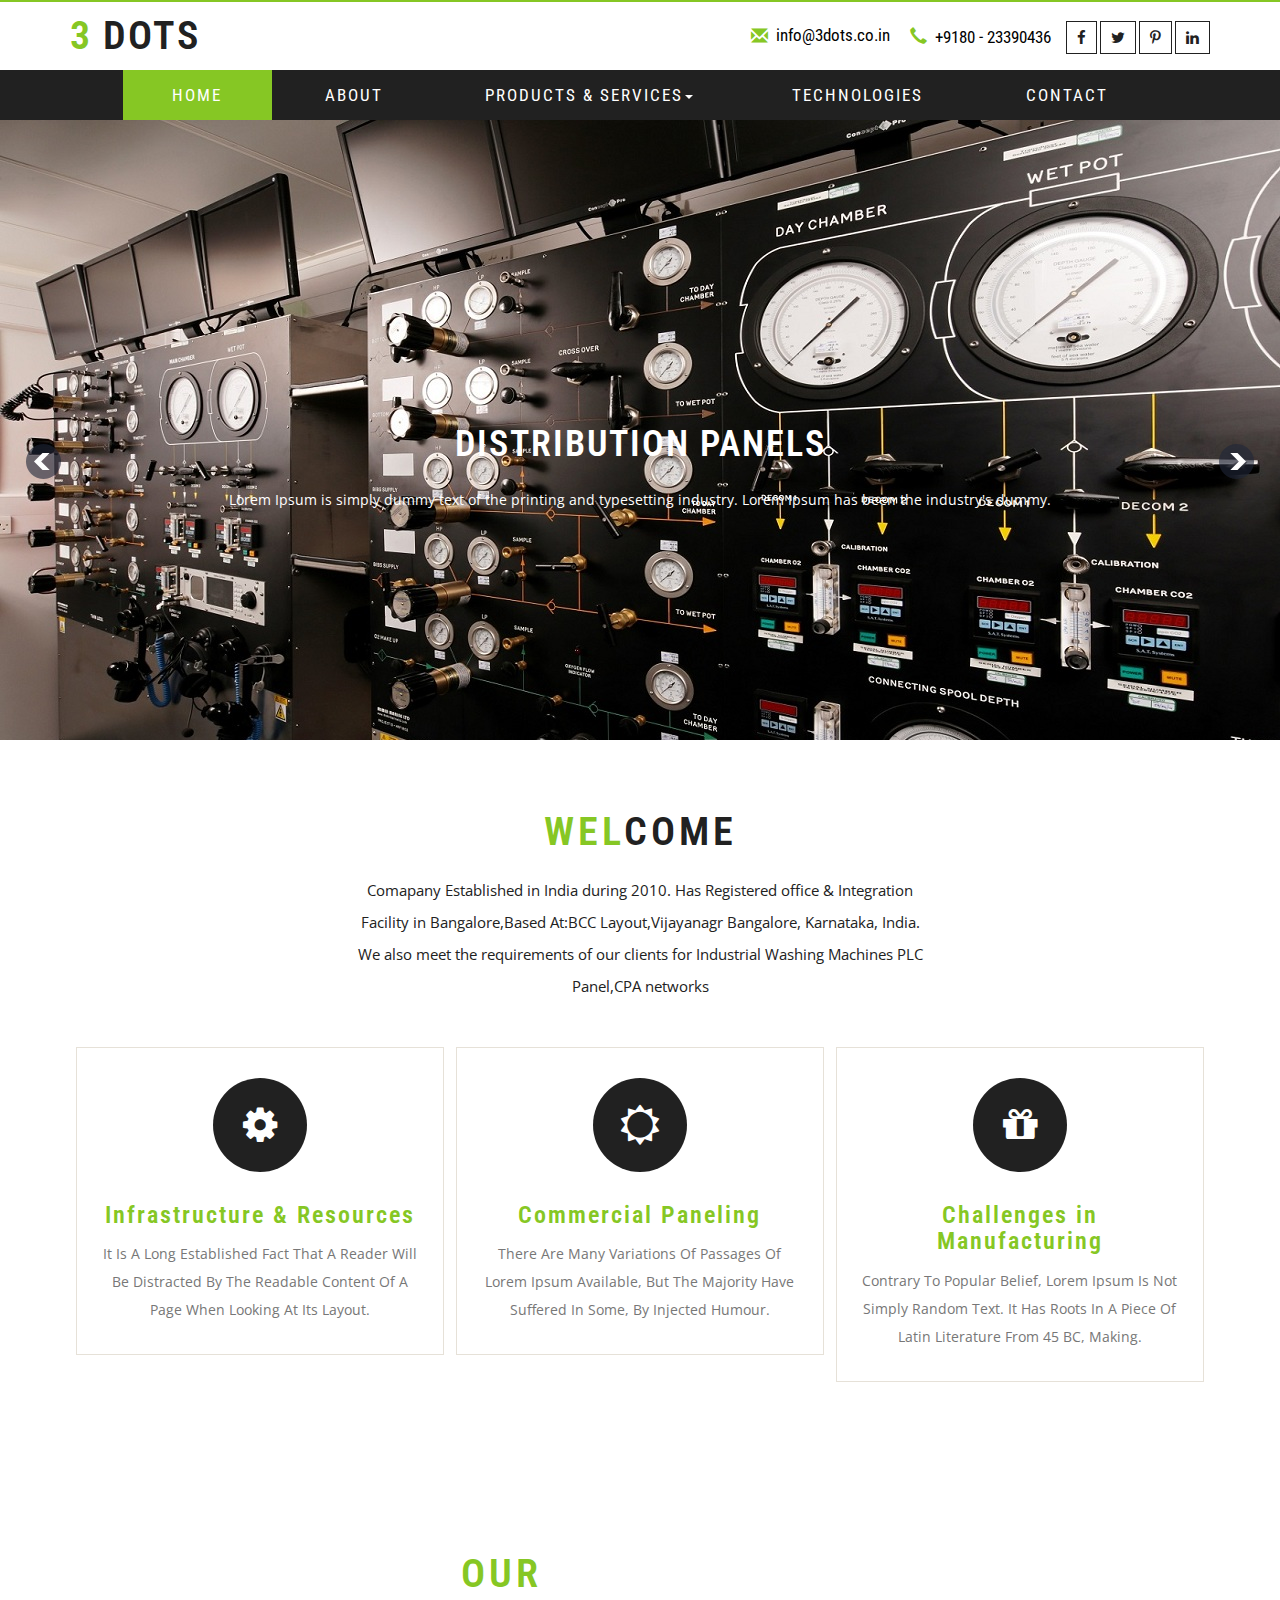
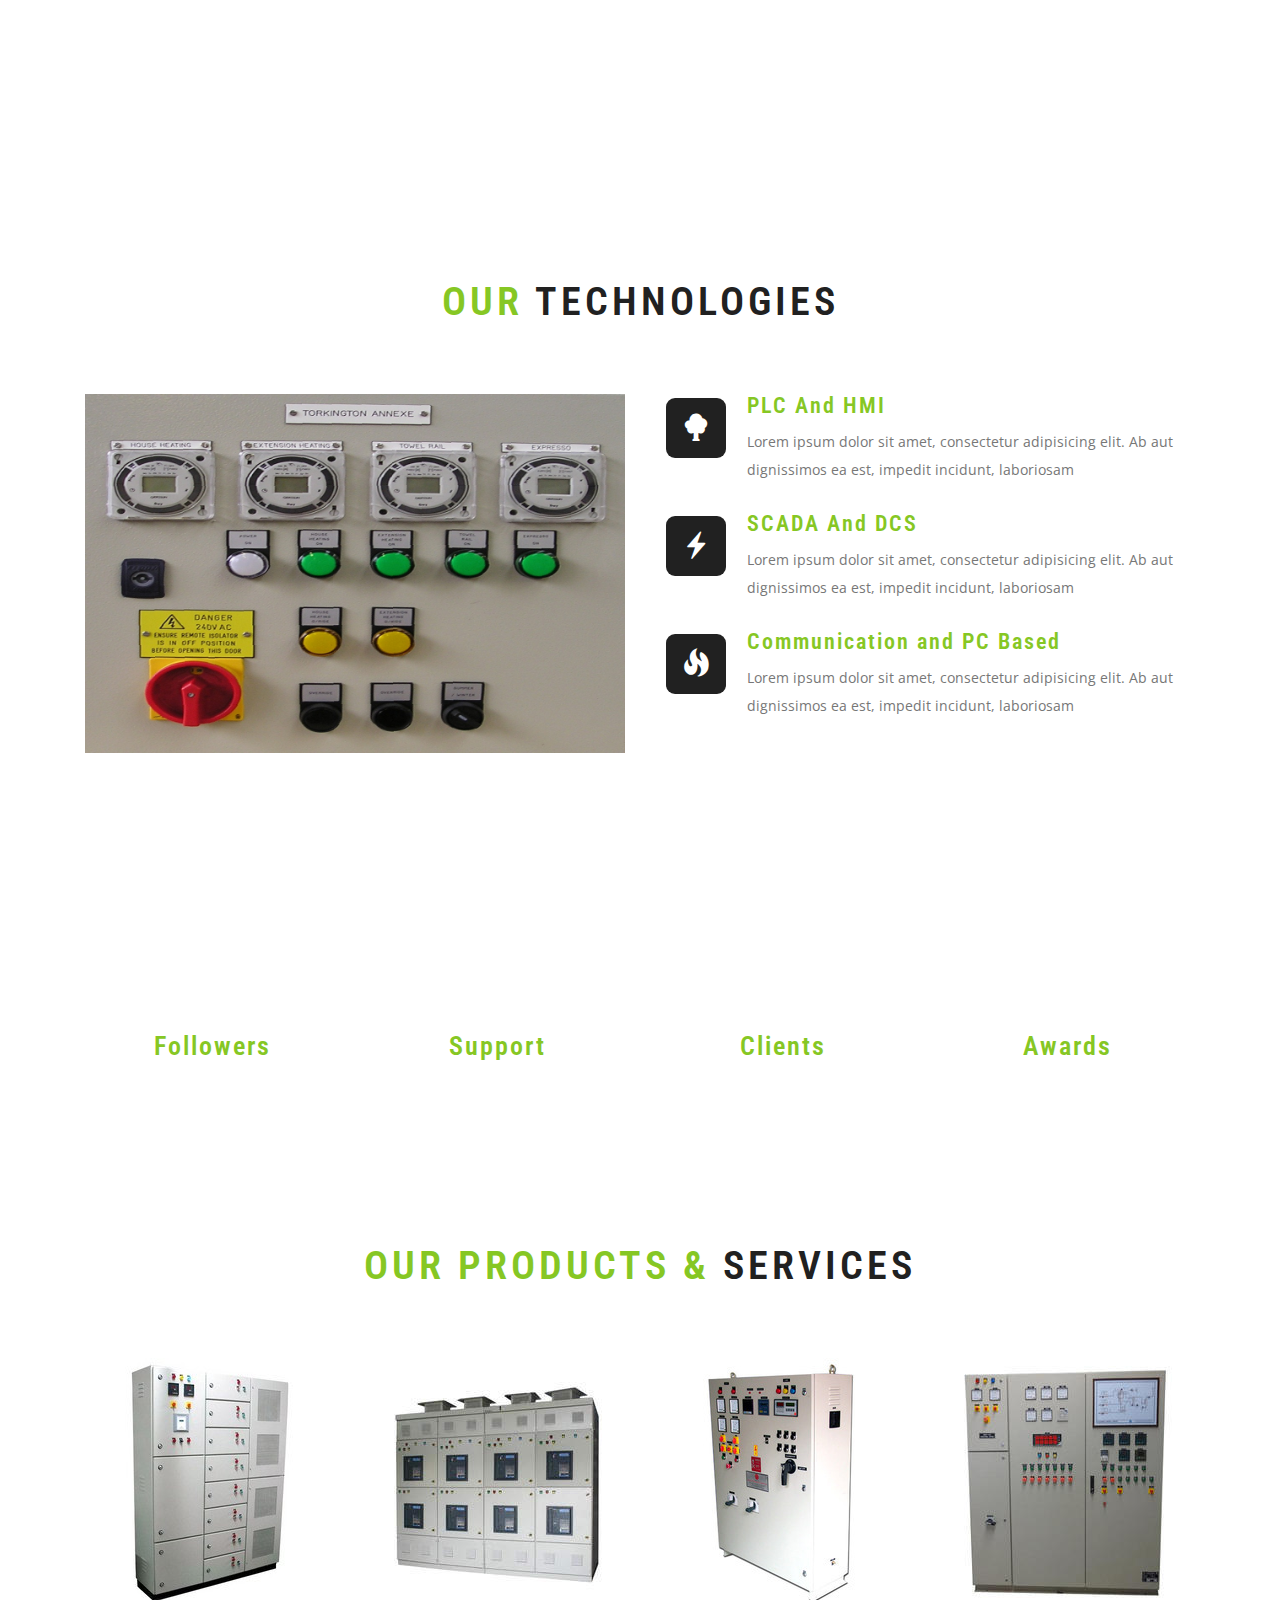
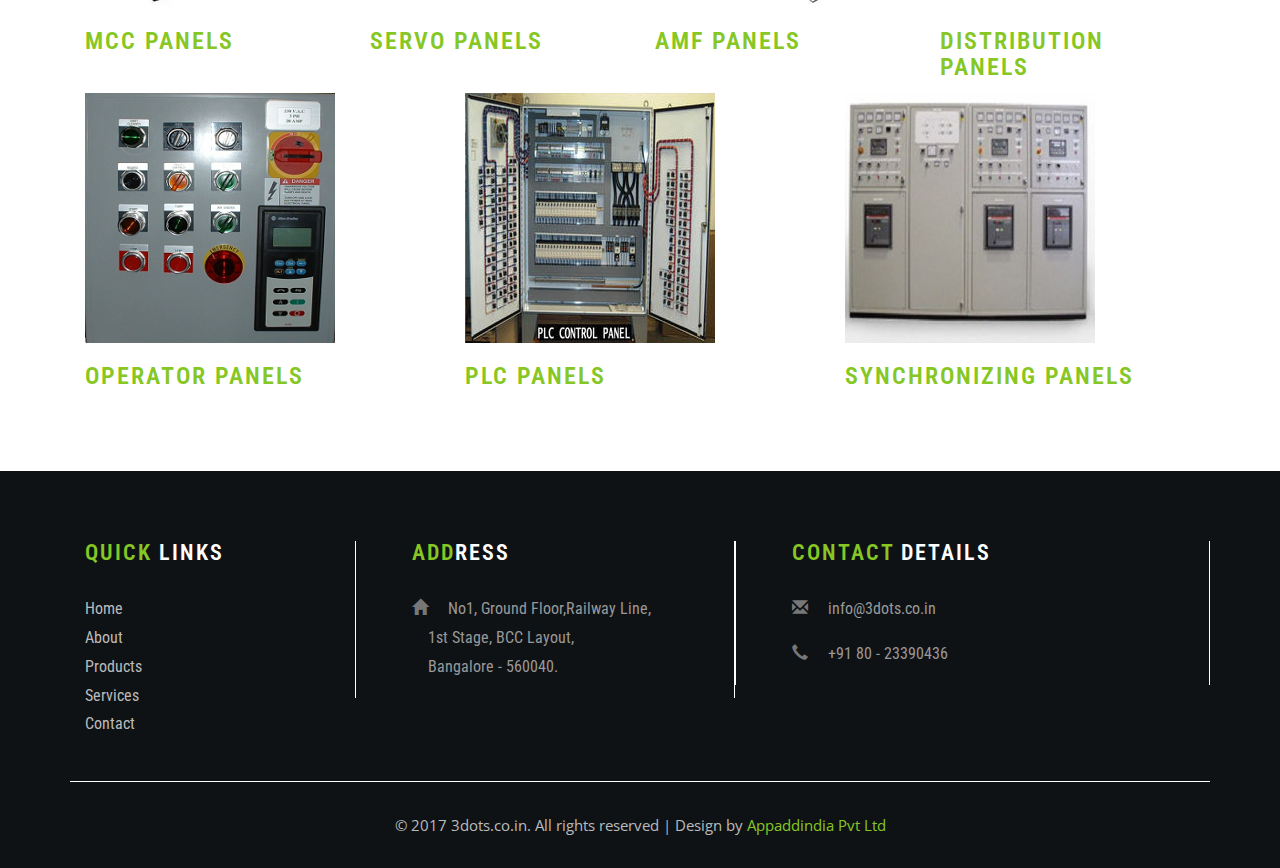
==== index.html @ 123247d4 "initial commit" ====
<!DOCTYPE html>
<html lang="en">
<head>
<title>3 dots</title>    
<link href="css/font-awesome.min.css" rel="stylesheet" type="text/css" media="all" /><!-- fontawesome -->     
<link href="css/bootstrap.min.css" rel="stylesheet" type="text/css" media="all" /><!-- Bootstrap stylesheet -->
<link href="css/style.css" rel="stylesheet" type="text/css" media="all" /><!-- stylesheet -->
<!-- meta tags -->
<meta name="viewport" content="width=device-width, initial-scale=1">
<meta http-equiv="Content-Type" content="text/html; charset=utf-8" />
<meta name="keywords" content="Solar Panel Responsive web template, Bootstrap Web Templates, Flat Web Templates, Android Compatible web template, 
Smartphone Compatible web template, free webdesigns for Nokia, Samsung, LG, Sony Ericsson, Motorola web design" />
<script type="application/x-javascript"> addEventListener("load", function() { setTimeout(hideURLbar, 0); }, false); function hideURLbar(){ window.scrollTo(0,1); } </script>
<!-- //meta tags -->
<!--fonts-->
<link href="//fonts.googleapis.com/css?family=Roboto+Condensed:300,300i,400,400i,700,700i&subset=cyrillic,cyrillic-ext,greek,greek-ext,latin-ext,vietnamese" rel="stylesheet">
<link href="//fonts.googleapis.com/css?family=Open+Sans" rel="stylesheet">
<!--//fonts-->
<script type="text/javascript" src="js/jquery-2.1.4.min.js"></script>
<!-- Required-js -->

<!-- main slider-banner -->
<script src="js/skdslider.min.js"></script>
<link href="css/skdslider.css" rel="stylesheet">
<script type="text/javascript">
		jQuery(document).ready(function(){
			jQuery('#demo1').skdslider({'delay':5000, 'animationSpeed': 2000,'showNextPrev':true,'showPlayButton':true,'autoSlide':true,'animationType':'fading'});
						
			jQuery('#responsive').change(function(){
			  $('#responsive_wrapper').width(jQuery(this).val());
			});
			
		});
</script>	
<!-- //main slider-banner --> 

<!-- scriptfor smooth drop down-nav -->
<script>
$(document).ready(function(){
    $(".dropdown").hover(            
        function() {
            $('.dropdown-menu', this).stop( true, true ).slideDown("fast");
            $(this).toggleClass('open');        
        },
        function() {
            $('.dropdown-menu', this).stop( true, true ).slideUp("fast");
            $(this).toggleClass('open');       
        }
    );
});
</script>
<!-- //script for smooth drop down-nav -->
</head>
<body>
<!-- header -->
	<header>
		<div class="w3layouts-top-strip">
			<div class="container">
				<div class="logo">
					<h1><a href="index.html"><span>3 </span>Dots</a></h1>
				</div>
				<div class="w3ls-social-icons">
					<a class="facebook" href="#"><i class="fa fa-facebook"></i></a>
					<a class="twitter" href="#"><i class="fa fa-twitter"></i></a>
					<a class="pinterest" href="#"><i class="fa fa-pinterest-p"></i></a>
					<a class="linkedin" href="#"><i class="fa fa-linkedin"></i></a>
				</div>
				<div class="agileits-contact-info text-right">
					<ul>
						<li><span class="glyphicon glyphicon-envelope" aria-hidden="true"></span><a href="mailto:info@example.com">info@3dots.co.in</a></li>
						<li><span class="glyphicon glyphicon-earphone" aria-hidden="true"></span>+9180 - 23390436</li>
					</ul>
				</div>
				
				<div class="clearfix"></div>
			</div>
		</div>
		<!-- navigation -->
			<nav class="navbar navbar-default">
			  <div class="container">
				<!-- Brand and toggle get grouped for better mobile display -->
				<div class="navbar-header">
				  <button type="button" class="navbar-toggle collapsed" data-toggle="collapse" data-target="#bs-example-navbar-collapse-1" aria-expanded="false">
					<span class="sr-only">Toggle navigation</span>
					<span class="icon-bar"></span>
					<span class="icon-bar"></span>
					<span class="icon-bar"></span>
				  </button>
				</div>

				<!-- Collect the nav links, forms, and other content for toggling -->
				<div class="collapse navbar-collapse" id="bs-example-navbar-collapse-1">
				  <ul class="nav navbar-nav">
					<li><a class="active" href="index.html">Home</a></li>
					<li><a href="#">About</a></li>
					<li class="dropdown">
					  <a href="#" class="dropdown-toggle" data-toggle="dropdown" role="button" aria-haspopup="true" aria-expanded="false">Products & Services<span class="caret"></span></a>
					  <ul class="dropdown-menu">
					  <li><a href="#">Mcc Panels</a></li>
						<li><a href="#">Servo Panels</a></li>
						<li><a href="#">AMF Panels</a></li>
						<li><a href="#">Distribution Panels</a></li>
						<li><a href="#">Operator Panels</a></li>
						<li><a href="#">PLC Panels</a></li>
						<li><a href="#">Syncronizing Panels</a></li>
					  </ul>
					  <li><a href="#">Technologies</a></li>
					</li>
					<li><a href="#">Contact</a></li>
				  </ul>
				</div><!-- /.navbar-collapse -->
			  </div><!-- /.container-fluid -->
			</nav>
		<!-- //navigation -->
	</header>
	<!-- //header -->
	<!-- top-header and slider -->
	<div class="w3-slider">	
	<!-- main-slider -->
		<ul id="demo1">
			<li>
				<img src="images/banner4.jpg" alt="" />
				<!--Slider Description example-->
				<div class="slide-desc">
					<h3>Distribution Panels</h3>
					<p>Lorem Ipsum is simply dummy text of the printing and typesetting industry. Lorem Ipsum has been the industry's dummy. </p>
				</div>
			</li>
			<li>
				<img src="images/banner3.jpg" alt="" />
				  <div class="slide-desc">
					<h3>AMF Panels</h3>
					<p>It is a long established fact that a reader will be distracted by the readable content of a page when looking at its layout. </p>
				</div>
			</li>
			<li>
				<img src="images/banner2.png" alt="" />
				<div class="slide-desc">
					<h3>PLC &amp; HMI</h3>
					<p>Contrary to popular belief, Lorem Ipsum is not simply random text. It has roots in a piece of classical Latin literature. </p>
				</div>
			</li>
			<li>
				<img src="images/banner1.jpg" alt="" />
				<div class="slide-desc">
					<h3>MCC PANELS </h3>
					<p>It is a long established fact that a reader will be distracted by the readable content of a page when looking at its layout. </p>
				</div>
			</li>
		</ul>
	</div>
	<!-- //main-slider -->
	<!-- //top-header and slider -->
	<!-- Specialize-section -->
			<section class="w3-about text-center">
				<div class="container">
					<h2 class="w3ls_head">Wel<span>come</span></h2>
					<p class="para"> <span>Comapany Established in India during 2010. Has Registered office &amp; Integration Facility in Bangalore,Based At:BCC Layout,Vijayanagr Bangalore, Karnataka, India.	We also meet the requirements of our clients for Industrial Washing Machines PLC Panel,CPA networks</span></p>
					<div class="col-md-4 w3l-abt-grid">
						<div class="hi-icon-wrap hi-icon-effect-7 hi-icon-effect-7b">
							<a href="#" class="hi-icon icon1"><i class="fa fa-cog" aria-hidden="true"></i></a>
						</div>
						<h4>Infrastructure &amp; Resources</h4>
						<p>It is a long established fact that a reader will be distracted by the readable content of a page when looking at its layout.</p>
					</div>
					<div class="col-md-4 w3l-abt-grid">
						<div class="hi-icon-wrap hi-icon-effect-7 hi-icon-effect-7b">
							<a href="#" class="hi-icon icon2"><i class="fa fa-sun-o" aria-hidden="true"></i></a>
						</div>
						<h4>Commercial Paneling</h4>
						<p>There are many variations of passages of Lorem Ipsum available, but the majority have suffered in some, by injected humour.</p>
					</div>
					<div class="col-md-4 w3l-abt-grid">
						<div class="hi-icon-wrap hi-icon-effect-7 hi-icon-effect-7b">
							<a href="#" class="hi-icon icon3"><i class="fa fa-gift" aria-hidden="true"></i></i></a>
						</div>
						<h4>Challenges in Manufacturing</h4>
						<p>Contrary to popular belief, Lorem Ipsum is not simply random text. It has roots in a piece of Latin literature from 45 BC, making.</p>
					</div>
					<div class="clearfix"></div>
				</div>
			</section>
	<!-- //Specialize-section -->
	<!--clients-->
			<div class="w3layouts-clients">
				<div class="container">
					<h3>Our <span>Technology</span></h3>
					<p>There Are Many Variations Of Passages Of Lorem Ipsum Available, But The Majority Have Suffered In Some, By Injected Humour.Contrary To Popular Belief, Lorem Ipsum Is Not Simply Random Text. It Has Roots In A Piece Of Latin Literature From 45 BC, Making.</p>
				</div>
			</div>
	<!--//clients-->
		<!--advantage-->
				<div class="what-w3ls">
					<div class="container">
						<h3 class="w3ls_head">Our <span>Technologies</span></h3>
						<div class="what-grids">
							<div class="col-md-6 what-grid">
							<div class="list-img">
								<img src="images/5a.jpg" class="img-responsive" alt=""/>
								<div class="textbox"></div>
								</div>
							</div>
							<div class="col-md-6 what-grid1">
								<div class="what-top">
									<div class="what-left">
										<i class="glyphicon glyphicon-tree-deciduous" aria-hidden="true"></i>
									</div>
									<div class="what-right">
										<h4>PLC And HMI</h4>
										<p>Lorem ipsum dolor sit amet, consectetur adipisicing elit. Ab aut dignissimos ea est, impedit incidunt, laboriosam </p>
									</div>
									<div class="clearfix"></div>
								</div>
								<div class="what-top1">
									<div class="what-left">
										<i class="glyphicon glyphicon-flash" aria-hidden="true"></i>
									</div>
									<div class="what-right">
										<h4>SCADA And DCS</h4>
										<p>Lorem ipsum dolor sit amet, consectetur adipisicing elit. Ab aut dignissimos ea est, impedit incidunt, laboriosam </p>
									</div>
									<div class="clearfix"></div>
								</div>
								<div class="what-top1">
									<div class="what-left">
										<i class="glyphicon glyphicon-fire" aria-hidden="true"></i>
									</div>
									<div class="what-right">
										<h4>Communication and PC Based</h4>
										<p>Lorem ipsum dolor sit amet, consectetur adipisicing elit. Ab aut dignissimos ea est, impedit incidunt, laboriosam </p>
									</div>
									<div class="clearfix"></div>
								</div>
							</div>
							<div class="clearfix"></div>
						</div>

					</div>
				</div>
			<!--advantage-->
	<!--stats-->
		<div class="stats" id="stats">
			<div class="container">
				<div class="stats-info">
					<div class="col-md-3 col-sm-3 stats-grid slideanim">
						<div class='numscroller numscroller-big-bottom' data-slno='1' data-min='0' data-max='1200' data-delay='.5' data-increment="1">1200</div>
						<h4 class="stats-info">Followers</h4>
					</div>
					<div class="col-md-3 col-sm-3 stats-grid slideanim">
						<div class='numscroller numscroller-big-bottom' data-slno='1' data-min='0' data-max='3000' data-delay='.5' data-increment="1">3000</div>
						<h4 class="stats-info">Support</h4>
					</div>
					<div class="col-md-3 col-sm-3 stats-grid slideanim">
						<div class='numscroller numscroller-big-bottom' data-slno='1' data-min='0' data-max='9000' data-delay='.5' data-increment="5">9000</div>
						<h4 class="stats-info">Clients</h4>
					</div>
					<div class="col-md-3 col-sm-3 stats-grid slideanim">
						<div class='numscroller numscroller-big-bottom' data-slno='1' data-min='0' data-max='169' data-delay='.5' data-increment="1">169</div>
						<h4 class="stats-info">Awards</h4>
					</div>
					<div class="clearfix"></div>
				</div>
			</div>
		</div>
	<!--//stats-->
	<div class="agileinfo-work-top">
		<div class="container">
			<div class="w3-agileits-rides-heading">
				<h3 class="w3ls_head">Our Products &amp;<span> Services</span></h3>
			</div>
			
			<div class="agileits-w3layouts-rides-grids">
				<div class="col-sm-3 rides-grid">
					<div class="agileinfo-work">
					<div class="list-img">
						<img src="images/p1.jpeg" class="img-responsive" alt="">
						<div class="textbox"></div>
						</div>
						<h4>MCC PANELS</h4>
						
					</div>
				</div>
				<div class="col-sm-3 rides-grid">
					<div class="agileinfo-work">
					<div class="list-img">
						<img src="images/p2.jpg" class="img-responsive" alt="">
						<div class="textbox"></div>
						</div>
						<h4>SERVO PANELS </h4>
						
					</div>
				</div>
				<div class="col-sm-3 rides-grid">
					<div class="agileinfo-work">
					<div class="list-img">
						<img src="images/p3.jpg" class="img-responsive" alt="">
						<div class="textbox"></div>
					</div>
						<h4>AMF PANELS </h4>
						
					</div>
				</div>
				<div class="col-sm-3 rides-grid">
					<div class="agileinfo-work">
					<div class="list-img">
						<img src="images/p4.jpg" class="img-responsive" alt="">
						<div class="textbox"></div>
					</div>
						<h4>DISTRIBUTION PANELS</h4>
						
					</div>
				</div>
				<div class="clearfix"> </div>



				<div class="col-sm-4 rides-grid">
					<div class="agileinfo-work">
					<div class="list-img">
						<img src="images/p5.png" class="img-responsive" alt="">
						<div class="textbox"></div>
						</div>
						<h4>OPERATOR PANELS</h4>
						
					</div>
				</div>
				<div class="col-sm-4 rides-grid">
					<div class="agileinfo-work">
					<div class="list-img">
						<img src="images/p6.jpg" class="img-responsive" alt="">
						<div class="textbox"></div>
						</div>
						<h4>PLC PANELS </h4>
						
					</div>
				</div>
				<div class="col-sm-4 rides-grid">
					<div class="agileinfo-work">
					<div class="list-img">
						<img src="images/p7.jpg" class="img-responsive" alt="">
						<div class="textbox"></div>
					</div>
						<h4>SYNCHRONIZING PANELS </h4>
						
					</div>
				</div>
				
			</div>
		</div>
	</div>
<!-- footer -->
	<div class="footer-top">
		<div class="container">
			<div class="col-md-3 w3ls-footer-top">
				<h3>QUICK <span>LINKS</span></h3>
					<ul>
							<li><a href="index.html">Home</a></li>
							<li><a href="#">About</a></li>
							<li><a href="#">Products</a></li>
							<li><a href="#">Services</a></li>
							<li><a href="#">Contact</a></li>
						</ul>
			</div>
			<div class="col-md-4 wthree-footer-top">
				<h3>ADD<span>RESS</span></h3>
					<ul>
					<li><span class="glyphicon glyphicon-home" aria-hidden="true"></span> 	No1, Ground Floor,Railway Line,<br>1st Stage, BCC Layout,<br> Bangalore - 560040.</li>
				
				</ul>
			</div>
			
			<div class="col-md-5 wthree-footer-top">
				<h3>CONTACT <span>DETAILS</span></h3>
				<ul>
					<li><span class="glyphicon glyphicon-envelope" aria-hidden="true"></span><a href="mailto:info@example.com">	info@3dots.co.in</a></li>
					<li><span class="glyphicon glyphicon-earphone" aria-hidden="true"></span> +91 80 - 23390436</li>
				</ul>	
			</div>
				<div class="clearfix"></div>
			<div class="footer-w3layouts">
				<div class="agile-copy">
					<p>© 2017 3dots.co.in. All rights reserved | Design by <a href="http://appaddindia.com/">Appaddindia Pvt Ltd</a></p>
				</div>
			</div>
		</div>
	</div>

<!-- //footer -->
<!-- jQuery (necessary for Bootstrap's JavaScript plugins) -->
<script src="js/bootstrap.js"></script>
<script type="text/javascript" src="js/numscroller-1.0.js"></script>
</body>
</html>
---- css/style.css ----
/*--
Author: W3layouts
Author URL: http://w3layouts.com
License: Creative Commons Attribution 3.0 Unported
License URL: http://creativecommons.org/licenses/by/3.0/
--*/
body{
	padding:0;
	margin:0;
	background:#fff;
	font-family: 'Roboto Condensed', sans-serif;
}
body a{
    transition:0.5s all;
	-webkit-transition:0.5s all;
	-moz-transition:0.5s all;
	-o-transition:0.5s all;
	-ms-transition:0.5s all;
	font-weight:400;
}
input[type="button"],input[type="submit"]{
	transition:0.5s all;
	-webkit-transition:0.5s all;
	-moz-transition:0.5s all;
	-o-transition:0.5s all;
	-ms-transition:0.5s all;
}
h1,h2,h3,h4,h5,h6{
	margin:0;		
	font-weight:400;
    transition:0.5s all;
	-webkit-transition:0.5s all;
	-moz-transition:0.5s all;
	-o-transition:0.5s all;
	-ms-transition:0.5s all;
}	
p{
	margin:0;
	font-family: 'Open Sans', sans-serif;
}
ul{
	margin:0;
	padding:0;
}
label{
	margin:0;
}

/*-- header --*/
.w3-slider {
    position: relative;
}
header {
    padding: 0;
    background: #fff;
}
.w3layouts-top-strip {
    padding: 12px 0;
    border-top: 2px solid #86c724;
}
.logo span {
    color: #86c724;
}
.logo a {
    font-size: 40px;
    text-decoration: none;
    color: #212121;
    font-weight: 600;
    letter-spacing: 2px;
    text-transform: uppercase;
}
.w3ls-social-icons{
	margin-top:7px;
	float:right;
}
.w3ls-social-icons i,.w3ls-social i {
	font-size: 15px;
	border:1px solid #212121;
    padding: 8px 10px;
    color: #212121;
	transition:0.5s all;
	-webkit-transition:0.5s all;
	-o-transition:0.5s all;
	-ms-transition:0.5s all;
	-moz-transition:0.5s all;
}
.w3ls-social-icons i:hover,.w3ls-social i:hover {
	background: transparent;
	background:#86c724;
	border:1px solid #86c724;
	color:#fff;
    transition: 0.5s all;
    -webkit-transition: 0.5s all;
    -o-transition: 0.5s all;
    -ms-transition: 0.5s all;
    -moz-transition: 0.5s all;
}
.logo{
	float:left;
}
.agileits-contact-info {
    margin-top: 9px;
    float: right;
    margin-right: 15px;
}
.agileits-contact-info ul li {
    display: inline-block;
    font-size: 17px;
	color:#000;
}
.agileits-contact-info ul li span {
    left: -.5em;
    color: #86c724;
}
.agileits-contact-info ul li:nth-child(2) {
    margin-left: 25px;
}
.agileits-contact-info ul li a {
    color: #000;
    vertical-align: text-bottom;
}
.agileits-contact-info ul li a:hover {
    color: #86c724;
}
/*-- //header --*/
.agileinfo-dot {
    background: url(../images/dott.png)repeat 0px 0px;
    background-size: 2px;
    -webkit-background-size: 2px;
    -moz-background-size: 2px;
    -o-background-size: 2px;
    -ms-background-size: 2px;
    padding: 1em 0;
}
/*-- slider-starts --*/

.cb-slideshow,
.cb-slideshow:after {
    width: 100%;
    height: 100%;
    top: 0px;
    left: 0px;
    z-index: 0;
	overflow: visible;
}
.cb-slideshow:after {
    content: '';
    background: transparent url(../images/pattern.png) repeat top left;
}
.cb-slideshow li span {
    width: 100%;
    height: 100%;
    position: absolute;
    top: 0px;
    left: 0px;
    color: transparent;
    background-size: cover;
	-webkit-background-size: cover;
	-moz-background-size: cover;
	-o-background-size: cover;
	-ms-background-size: cover;
    background-position: 50% 50%;
    opacity: 0;
    z-index: 0;
	-webkit-backface-visibility: hidden;
    -webkit-animation: imageAnimation 36s linear infinite 0s;
    -moz-animation: imageAnimation 36s linear infinite 0s;
    -o-animation: imageAnimation 36s linear infinite 0s;
    -ms-animation: imageAnimation 36s linear infinite 0s;
    animation: imageAnimation 36s linear infinite 0s;
}
.cb-slideshow li div {
    z-index: 1000;
    position: absolute;
    bottom: 30px;
    left: 0px;
    width: 100%;
    text-align: center;
    opacity: 0;
    -webkit-animation: titleAnimation 36s linear infinite 0s;
    -moz-animation: titleAnimation 36s linear infinite 0s;
    -o-animation: titleAnimation 36s linear infinite 0s;
    -ms-animation: titleAnimation 36s linear infinite 0s;
    animation: titleAnimation 36s linear infinite 0s;
}
.cb-slideshow li div h3 {
    font-size: 200px;
    padding: 0;
	color: rgb(255, 255, 255);
}
.cb-slideshow li:nth-child(1) span { background-image: url(../images/1.jpg) }
.cb-slideshow li:nth-child(2) span {
    background-image: url(../images/2.jpg);
    -webkit-animation-delay: 6s;
    -moz-animation-delay: 6s;
    -o-animation-delay: 6s;
    -ms-animation-delay: 6s;
    animation-delay: 6s;
}
.cb-slideshow li:nth-child(3) span {
    background-image: url(../images/3.jpg);
    -webkit-animation-delay: 12s;
    -moz-animation-delay: 12s;
    -o-animation-delay: 12s;
    -ms-animation-delay: 12s;
    animation-delay: 12s;
}
.cb-slideshow li:nth-child(4) span {
    background-image: url(../images/4.jpg);
    -webkit-animation-delay: 18s;
    -moz-animation-delay: 18s;
    -o-animation-delay: 18s;
    -ms-animation-delay: 18s;
    animation-delay: 18s;
}
.cb-slideshow li:nth-child(5) span {
    background-image: url(../images/5.jpg);
    -webkit-animation-delay: 24s;
    -moz-animation-delay: 24s;
    -o-animation-delay: 24s;
    -ms-animation-delay: 24s;
    animation-delay: 24s;
}
.cb-slideshow li:nth-child(6) span {
    background-image: url(../images/6.jpg);
    -webkit-animation-delay: 30s;
    -moz-animation-delay: 30s;
    -o-animation-delay: 30s;
    -ms-animation-delay: 30s;
    animation-delay: 30s;
}
.cb-slideshow li:nth-child(2) div {
    -webkit-animation-delay: 6s;
    -moz-animation-delay: 6s;
    -o-animation-delay: 6s;
    -ms-animation-delay: 6s;
    animation-delay: 6s;
}
.cb-slideshow li:nth-child(3) div {
    -webkit-animation-delay: 12s;
    -moz-animation-delay: 12s;
    -o-animation-delay: 12s;
    -ms-animation-delay: 12s;
    animation-delay: 12s;
}
.cb-slideshow li:nth-child(4) div {
    -webkit-animation-delay: 18s;
    -moz-animation-delay: 18s;
    -o-animation-delay: 18s;
    -ms-animation-delay: 18s;
    animation-delay: 18s;
}
.cb-slideshow li:nth-child(5) div {
    -webkit-animation-delay: 24s;
    -moz-animation-delay: 24s;
    -o-animation-delay: 24s;
    -ms-animation-delay: 24s;
    animation-delay: 24s;
}
.cb-slideshow li:nth-child(6) div {
    -webkit-animation-delay: 30s;
    -moz-animation-delay: 30s;
    -o-animation-delay: 30s;
    -ms-animation-delay: 30s;
    animation-delay: 30s;
}
/* Animation for the slideshow images *
@-webkit-keyframes imageAnimation { 
	0% {
	    opacity: 0;
	    -webkit-animation-timing-function: ease-in;
	}
	8% {
	    opacity: 1;
	    -webkit-transform: scale(1.05);
	    -webkit-animation-timing-function: ease-out;
	}
	17% {
	    opacity: 1;
	    -webkit-transform: scale(1.1);
	}
	25% {
	    opacity: 0;
	    -webkit-transform: scale(1.1);
	}
	100% { opacity: 0 }
}
@-moz-keyframes imageAnimation { 
	0% {
	    opacity: 0;
	    -moz-animation-timing-function: ease-in;
	}
	8% {
	    opacity: 1;
	    -moz-transform: scale(1.05);
	    -moz-animation-timing-function: ease-out;
	}
	17% {
	    opacity: 1;
	    -moz-transform: scale(1.1);
	}
	25% {
	    opacity: 0;
	    -moz-transform: scale(1.1);
	}
	100% { opacity: 0 }
}
@-o-keyframes imageAnimation { 
	0% {
	    opacity: 0;
	    -o-animation-timing-function: ease-in;
	}
	8% {
	    opacity: 1;
	    -o-transform: scale(1.05);
	    -o-animation-timing-function: ease-out;
	}
	17% {
	    opacity: 1;
	    -o-transform: scale(1.1);
	}
	25% {
	    opacity: 0;
	    -o-transform: scale(1.1);
	}
	100% { opacity: 0 }
}
@-ms-keyframes imageAnimation { 
	0% {
	    opacity: 0;
	    -ms-animation-timing-function: ease-in;
	}
	8% {
	    opacity: 1;
	    -ms-transform: scale(1.05);
	    -ms-animation-timing-function: ease-out;
	}
	17% {
	    opacity: 1;
	    -ms-transform: scale(1.1);
	}
	25% {
	    opacity: 0;
	    -ms-transform: scale(1.1);
	}
	100% { opacity: 0 }
}
@keyframes imageAnimation { 
	0% {
	    opacity: 0;
	    animation-timing-function: ease-in;
	}
	8% {
	    opacity: 1;
	    transform: scale(1.05);
	    animation-timing-function: ease-out;
	}
	17% {
	    opacity: 1;
	    transform: scale(1.1);
	}
	25% {
	    opacity: 0;
	    transform: scale(1.1);
	}
	100% { opacity: 0 }
}
/* Animation for the title *
@-webkit-keyframes titleAnimation { 
	0% {
	    opacity: 0;
	    -webkit-transform: translateY(200px);
	}
	8% {
	    opacity: 1;
	    -webkit-transform: translateY(0px);
	}
	17% {
	    opacity: 1;
	    -webkit-transform: scale(1);
	}
	19% { opacity: 0 }
	25% {
	    opacity: 0;
	    -webkit-transform: scale(10);
	}
	100% { opacity: 0 }
}
@-moz-keyframes titleAnimation { 
	0% {
	    opacity: 0;
	    -moz-transform: translateY(200px);
	}
	8% {
	    opacity: 1;
	    -moz-transform: translateY(0px);
	}
	17% {
	    opacity: 1;
	    -moz-transform: scale(1);
	}
	19% { opacity: 0 }
	25% {
	    opacity: 0;
	    -moz-transform: scale(10);
	}
	100% { opacity: 0 }
}
@-o-keyframes titleAnimation { 
	0% {
	    opacity: 0;
	    -o-transform: translateY(200px);
	}
	8% {
	    opacity: 1;
	    -o-transform: translateY(0px);
	}
	17% {
	    opacity: 1;
	    -o-transform: scale(1);
	}
	19% { opacity: 0 }
	25% {
	    opacity: 0;
	    -o-transform: scale(10);
	}
	100% { opacity: 0 }
}
@-ms-keyframes titleAnimation { 
	0% {
	    opacity: 0;
	    -ms-transform: translateY(200px);
	}
	8% {
	    opacity: 1;
	    -ms-transform: translateY(0px);
	}
	17% {
	    opacity: 1;
	    -ms-transform: scale(1);
	}
	19% { opacity: 0 }
	25% {
	    opacity: 0;
	    -webkit-transform: scale(10);
	}
	100% { opacity: 0 }
}
@keyframes titleAnimation { 
	0% {
	    opacity: 0;
	    transform: translateY(200px);
	}
	8% {
	    opacity: 1;
	    transform: translateY(0px);
	}
	17% {
	    opacity: 1;
	    transform: scale(1);
	}
	19% { opacity: 0 }
	25% {
	    opacity: 0;
	    transform: scale(10);
	}
	100% { opacity: 0 }
}
/* Show at least something when animations not supported */
.no-cssanimations .cb-slideshow li span{
	opacity: 1;
}
@media screen and (max-width: 1140px) { 
	.cb-slideshow li div h3 { font-size: 100px }
}
@media screen and (max-width: 600px) { 
	.cb-slideshow li div h3 { font-size: 50px }
}

/*-- slider-ends --*/
/*-- navigation-starts --*/
.navbar-default {
    background-color: transparent;
    border-color: transparent;
}
.navbar {
    margin-bottom: 0;
}
.navbar-default .navbar-collapse, .navbar-default .navbar-form {
    border: none;
}
.navbar-nav {
    float: none;
    text-align: center;
}
.navbar-nav>li {
    display: inline-block;
    float: none;
}
.navbar-default .navbar-nav>li>a {
    font-size: 17px;
    text-transform: uppercase;
    color:#fff;
    letter-spacing: 2px;
    padding: 15px 49.7px;
}
.navbar-default .navbar-nav>li>a.active,.navbar-default .navbar-nav>li>a:focus, .navbar-default .navbar-nav>li>a:hover,.navbar-default .navbar-nav>.open>a, .navbar-default .navbar-nav>.open>a:focus, .navbar-default .navbar-nav>.open>a:hover{
    background: #86c724;
	color:#fff;
}
.navbar {
    border-radius: 0px;
    -webkit-border-radius: 0px;
    -moz-border-radius: 0px;
    -ms-border-radius: 0px;
    -o-border-radius: 0px;
	border:none;
	background:#212121;
}
.dropdown-menu>li>a {
    font-size: 16px;
	padding: 6px 20px;
}
.dropdown-menu>li>a:focus, .dropdown-menu>li>a:hover {
    color: #ffffff;
    text-decoration: none;
    background-color: #000000;
}
.dropdown-menu {
	border-radius:0;
}
/*-- //navigation-ends --*/
/*-- about--*/
.w3-about,.wthree-news{
	padding:5em 0;
}
.w3ls_head span {
    color: #212121;
}
.w3ls_head {
    font-size: 40px;
    color: #86c724;
    font-weight: 600;
    margin-bottom: 20px;
    letter-spacing: 4px;
    text-transform: uppercase;
	text-align:center;
}
p.para {
    width: 50%;
    margin: 0 auto 45px;
    color: #777;
    line-height: 32px;
    font-size: 15px;
    letter-spacing: 0px;
}
p.para span {
    color: #212121;
}
/*-- effect7 --*/
.hi-icon-wrap {
	text-align: center;
	margin: 0 auto;
}

.hi-icon {
  text-decoration: none;
	display: inline-block;
	font-size: 0px;
	cursor: pointer;
	width: 90px;
	height: 90px;
	border-radius: 50%;
	-webkit-border-radius: 50%;
	-o-border-radius: 50%;
	-moz-border-radius: 50%;
	-ms-border-radius: 50%;
	text-align: center;
	position: relative;
	z-index: 1;
    color: #B365C5;
}

.hi-icon:after {
	position: absolute;
	width: 100%;
	height: 100%;
	border-radius: 50%;
	-webkit-border-radius: 50%;
	-o-border-radius: 50%;
	-moz-border-radius: 50%;
	-ms-border-radius: 50%;
	content: '';
	-webkit-box-sizing: content-box; 
	-moz-box-sizing: content-box; 
	box-sizing: content-box;
}

.hi-icon:before {
    font-size: 36px;
	line-height: 90px;
	font-style: normal;
	font-weight: normal;
	font-variant: normal;
	text-transform: none;
	display: block;
}
/* Effect 7 */
.hi-icon-effect-7 .hi-icon {
	-webkit-transition: background 0.2s, color 0.2s;
	-moz-transition: background 0.2s, color 0.2s;
	transition: background 0.2s, color 0.2s;	
}

.hi-icon-effect-7 .hi-icon:hover {
	color: #000;
}

.hi-icon-effect-7 .hi-icon:after {
	top: -8px;
	left: -8px;
	padding: 8px;
	z-index: -1;
	opacity: 0;
}

/* Effect 7a */
.hi-icon-effect-7a .hi-icon:after {
	box-shadow: 0 0 0 rgba(255,255,255,1);
	-webkit-transition: opacity 0.2s, box-shadow 0.2s;
	-moz-transition: opacity 0.2s, box-shadow 0.2s;
	transition: opacity 0.2s, box-shadow 0.2s;
}

.hi-icon-effect-7a .hi-icon:hover:after {
	opacity: 1;
	box-shadow: 3px 3px 0 #000;
}

.hi-icon-effect-7a .hi-icon:before {
	-webkit-transform: scale(0.8);
	-moz-transform: scale(0.8);
	-ms-transform: scale(0.8);
	transform: scale(0.8);
	opacity: 0.7;
	-webkit-transition: -webkit-transform 0.2s, opacity 0.2s;
	-moz-transition: -moz-transform 0.2s, opacity 0.2s;
	transition: transform 0.2s, opacity 0.2s;
}

.hi-icon-effect-7a .hi-icon:hover:before {
	-webkit-transform: scale(1);
	-moz-transform: scale(1);
	-ms-transform: scale(1);
	transform: scale(1);
	opacity: 1;
}

/* Effect 7b */
.hi-icon-effect-7b .hi-icon:after {
	box-shadow: 3px 3px #86c724;
	-webkit-transform: rotate(-90deg);
	-moz-transform: rotate(-90deg);
	-ms-transform: rotate(-90deg);
	transform: rotate(-90deg);
	-webkit-transition: opacity 0.2s, -webkit-transform 0.2s;
	-moz-transition: opacity 0.2s, -moz-transform 0.2s;
	transition: opacity 0.2s, transform 0.2s;
}

.hi-icon-effect-7b .hi-icon:hover:after {
	opacity: 1;
	-webkit-transform: rotate(0deg);
	-moz-transform: rotate(0deg);
	-ms-transform: rotate(0deg);
	transform: rotate(0deg);
}

.hi-icon-effect-7b .hi-icon:before {
	-webkit-transform: scale(0.8);
	-moz-transform: scale(0.8);
	-ms-transform: scale(0.8);
	transform: scale(0.8);
	opacity: 0.7;
	-webkit-transition: -webkit-transform 0.2s, opacity 0.2s;
	-moz-transition: -moz-transform 0.2s, opacity 0.2s;
	transition: transform 0.2s, opacity 0.2s;
}

.hi-icon-effect-7b .hi-icon:hover:before {
	-webkit-transform: scale(1);
	-moz-transform: scale(1);
	-ms-transform: scale(1);
	transform: scale(1);
	opacity: 1;
}
a.hi-icon i {
    font-size: 40px;
    color: #fff;
    padding: 27px 0 0 0;
}
/*-- //effect7 --*/
a.hi-icon.icon1 {
    background: #212121;
    display: block;
    width: 94px;
    height: 94px;
    margin: 0 auto;
}
a.hi-icon.icon2 {
    background: #212121;
    display: block;
    width: 94px;
    height: 94px;
    margin: 0 auto;
}
a.hi-icon.icon3 {
    background: #212121;
    display: block;
    width: 94px;
    height: 94px;
    margin: 0 auto;
}
.w3l-abt-grid h4 {
    color: #86c724;
    font-size: 24px;
    letter-spacing: 2px;
    margin: 30px 0 12px;
    font-weight: 600;
}
.w3l-abt-grid p {
    font-size: 14px;
    color: #777;
    line-height: 28px;
    letter-spacing: 0;
    text-transform: capitalize;
}
.w3l-abt-grid {
    border: 1px solid #e6e1d8;
    margin: 0 0.5%;
    padding: 30px 20px;
    width: 32.333%;
}
/*-- //about--*/
.w3layouts-clients h3 {
    text-align: center;
    font-size: 40px;
    color: #86c724;
    font-weight: 600;
    margin-bottom: 30px;
    letter-spacing: 4px;
    text-transform: uppercase;
}
.w3layouts-clients h3 span {
    color: #fff;
}
.w3layouts-clients p {
    font-size: 15px;
    color: #fff;
    text-align: center;
    line-height: 28px;
    width: 72%;
    margin: 0 auto;
}
.w3layouts-clients {
	background: url(../images/ser.jpg) no-repeat 0px 0px;
    padding: 100px 0;
    background-size: cover;
	-webkit-background-size: cover;
	-moz-background-size: cover;
	-o-background-size: cover;
	-ms-background-size: cover;
    background-attachment: fixed;
}
/*-- Stats Section --*/
.stats {
	background: url(../images/stat.jpg) no-repeat 0px 0px;
    padding: 100px 0;
    background-size: cover;
	-webkit-background-size: cover;
	-moz-background-size: cover;
	-o-background-size: cover;
	-ms-background-size: cover;
    background-attachment: fixed;
}
.stats-info {
	text-align: center;
}
.stats h4 {
    color: #86c724;
    font-size: 26px;
    line-height: 35px;
    letter-spacing: 2px;
    padding: 0 50px;
    text-align: center;
	font-weight: 600;
}
.stats-grid {
	font-size: 60px;
	font-weight: 400;
	color: white;
	margin-bottom: 10px;
}
h4.stats-info {
	margin-top: 20px;
}
/*-- //Stats Section --*/
.what-left {
    float: left;
    width: 15%;
    text-align: center;
}
.what-right {
    float: right;
    width: 83%;
}
.what-grid1 h4 {
    font-size: 22px;
    color: #86c724;
    letter-spacing: 2px;
    font-weight: 600;
}
.what-w3ls {
    padding: 5em 0;
}
.what-grids {
    margin-top: 5em;
}
.what-grid1 p {
    font-size: 14px;
    color: #777;
    line-height: 28px;
    padding-top: 10px;
}
.what-grid1 i {
    height: 60px;
    width: 60px;
    margin: 3px;
    font-size: 2em;
    border-radius: 15%;
    line-height: 60px;
    text-align: center;
    background: #212121;
    color: #fff;
}
.what-top1 {
    margin: 2em 0;
}
/*-- what --*/
.agileinfo-work-top {
    margin: 5em 0;
}
.agileinfo-work h4 {
    font-size: 24px;
    letter-spacing: 2px;
    font-weight: 600;
    color: #86c724;
    margin: 20px 0 0;
    padding-bottom: .5em;
}
.agileinfo-work p {
	color: #999;
    font-size: 15px;
    line-height: 28px;
    margin: 0;
}
.agileinfo-work ul{
    margin: 1em 0 0 0;
    padding: 0;
}
.agileinfo-work ul li{
	color:#999999;
	margin-bottom:.5em;
	display:block;
}
.agileinfo-work ul li a{
    color: #999999;
    font-size: 16px;
}
.agileinfo-work ul li a:hover{
	color:#212121;
	text-decoration:none;
}
i.fa.fa-arrow-right {
    color:#86c724;
    margin-right: 10px;
}
.agileits-w3layouts-rides-grids {
    margin-top: 5em;
}
/*-- Newsletter --*/
.footer-top {
    background: #0f1215;
    padding: 5em 0 0;
}
.footer-info p {
	color: #B7B4B4;
	font-weight: 400;
	font-size: 14px;
	line-height: 23px;
	margin-bottom: 20px;
	text-align: left;
}
.newsletter {
	position: relative;
}
.newsletter .email {
	padding: 5px 60px 5px 15px;
	border-radius: 3px;
	-Webkit-border-radius: 3px;
	-moz-border-radius: 3px;
	height: 40px;
	border: 1px solid #fff;
	width: 100%;
	text-align: left;
}
.newsletter .email {
	background-color:#F4F4F4;
	border: none;
}
.newsletter .submit {
	width: 40px;
	height: 40px;
	background-image: url('../images/subscribe.png');
	background-repeat: no-repeat;
	background-position: center;
	position: absolute;
	background-color: #86c724;
	top: 0;
	right: 0;
	outline:none;
	border: none;
}
/*-- //Newsletter --*/
.w3ls-footer-top ul{
	padding:0;
	margin:0;
}
.w3ls-footer-top ul li{
	display:block;
}
.w3ls-footer-top ul li a{
    font-size: 16px;
    color: #BBBBBB;
    line-height: 1.8em;
	text-decoration:none;
}
.w3ls-footer-top ul li a:hover{
	color: #ffffff;
}
.footer-top h3 {
    color: #86c724;
    margin-bottom: 30px;
    font-size: 22px;
    font-weight: 600;
	letter-spacing: 2px;
}
.footer-top h3 span{
    color: #fff;
}
.footer-top p {
    color: #999;
    font-size: 15px;
    line-height: 28px;
    margin-bottom: 20px;
}
.wthree-footer-top ul li{
	list-style-type: none;
    margin-bottom: 1em;
    font-size: 16px;
    line-height: 1.8em;
    color: #999;
    padding-left: 1em;
}
.wthree-footer-top ul li span{
	left:-1em;
}
.wthree-footer-top ul li a{
	color:#999;
	text-decoration:none;
}
.wthree-footer-top ul li a:hover{
	color:#fff;
}
.wthree-footer-top {
    border-left: 1px solid #fff;
    border-right: 1px solid #fff;
    padding: 0 56px;
}
.w3l-footer-top {
    padding-left: 50px;
}
/*-- footer --*/
.footer-w3layouts {
    padding: 1em 0;
    border-top: 1px solid #fff;
    margin: 3em 0 0;
}
.footer-w3layouts p{
	padding:1em 0;
	text-align:center;
	color:#BBBBBB;
	margin:0;
}
.footer-w3layouts p a{
	text-decoration:none;
	color:#86c724;
}
/*-- //footer --*/
.agile-banner{
	background: url(../images/4.jpg) no-repeat 0px 0px;
    background-size: cover;
	-webkit-background-size: cover;
	-moz-background-size: cover;
	-o-background-size: cover;
	-ms-background-size: cover;
	min-height:250px
}
/*--contact--*/
.contact-grid h4 {
    color: #86c724;
    font-size: 26px;
    margin-bottom: 0.8em;
    font-weight: 600;
    letter-spacing: 2px;
}
.contact-grid p {
    color: #777;
    font-size: 15px;
    line-height: 1.8em;
	margin:16px 0;
}
.contact-grid input[type="text"], .contact-grid textarea {
    width: 100%;
    padding: 0.8em;
    font-size: 1em;
    margin-bottom: 14px;
    outline: none;
    font-family: 'Open Sans', sans-serif;
}
.contact-grid textarea {
    resize: none;
    height: 150px;
}
.row {
    padding: 1em 0;
}
.row1 {
    margin-top: 1em;
}
.contact-grid label {
    font-size: 15px !important;
    color: #2d3134 !important;
}
.contact-grid  input[type="submit"] {
    font-size: 1em;
    padding: 0.8em;
    display: block;
    margin-top: 1em;
    outline: none;
    background:#86c724;
	font-family: 'Open Sans', sans-serif;
    color: #fff;
    border: none;
    width: 34%;
	transition:0.5s all;
 -webkit-transition:0.5s all;
 -moz-transition:0.5s all;
 -o-transition:0.5s all;
 -ms-transition:0.5s all;
}
.contact-grid input[type="submit"]:hover{
	 background: #212121;
}
.cont-info h5 {
    font-size: 1.4em;
    color: #212121;
    line-height: 2em;
    font-weight: 600;
    letter-spacing: 2px;
}
.cont-info p {
    font-size: 15px;
    line-height: 1.8em;
    color: #777;
    margin-top: 0;
}
.cont-info a {
    font-size: 15px;
	text-decoration:none;
	 color: #777;
}
.cont-info a:hover {
	 color: #86c724;
}
.contact-bottom {
    margin-top: 2em;
}
.contact-bottom p {
    font-size: 1em;
    line-height: 1.8em; 
	color: #A0A0A0;
}
.agile-info-map iframe {
    border: none;
    width: 100%;
    height: 500px;
}
.contact.w3l-2 {
    padding: 5em 0;
}
.contact-grids {
    margin-top: 5em;
}
/*--contact--*/
/*-- icons --*/
.codes a {
    color: #999;
}
.icon-box {
    padding: 8px 15px;
    background:rgba(149, 149, 149, 0.18);
    margin: 1em 0 1em 0;
    border: 5px solid #ffffff;
    text-align: left;
    -moz-box-sizing: border-box;
    -webkit-box-sizing: border-box;
    box-sizing: border-box;
    font-size: 13px;
    transition: 0.5s all;
    -webkit-transition: 0.5s all;
    -o-transition: 0.5s all;
    -ms-transition: 0.5s all;
    -moz-transition: 0.5s all;
    cursor: pointer;
} 
.icon-box:hover {
    background: #000;
	transition:0.5s all;
	-webkit-transition:0.5s all;
	-o-transition:0.5s all;
	-ms-transition:0.5s all;
	-moz-transition:0.5s all;
}
.icon-box:hover i.fa {
	color:#fff !important;
}
.icon-box:hover a.agile-icon {
	color:#fff !important;
}
.codes .bs-glyphicons li {
    float: left;
    width: 12.5%;
    height: 115px;
    padding: 10px; 
    line-height: 1.4;
    text-align: center;  
    font-size: 12px;
    list-style-type: none;	
}
.codes .bs-glyphicons .glyphicon {
    margin-top: 5px;
    margin-bottom: 10px;
    font-size: 24px;
}
.codes .glyphicon {
    position: relative;
    top: 1px;
    display: inline-block;
    font-family: 'Glyphicons Halflings';
    font-style: normal;
    font-weight: 400;
    line-height: 1;
    -webkit-font-smoothing: antialiased;
    -moz-osx-font-smoothing: grayscale;
	color: #777;
} 
.codes .bs-glyphicons .glyphicon-class {
    display: block;
    text-align: center;
    word-wrap: break-word;
}
h3.icon-subheading {
    font-size: 28px;
    color: #86c724 !important;
    margin: 30px 0 15px;
    font-weight: 600;
    letter-spacing: 2px;
}
h3.agileits-icons-title {
    text-align: center;
    font-size: 33px;
    color: #222222;
    font-weight: 600;
    letter-spacing: 2px;
}
.icons a {
    color: #999;
}
.icon-box i {
    margin-right: 10px !important;
    font-size: 20px !important;
    color: #282a2b !important;
}
.bs-glyphicons li {
    float: left;
    width: 18%;
    height: 115px;
    padding: 10px;
    line-height: 1.4;
    text-align: center;
    font-size: 12px;
    list-style-type: none;
    background:rgba(149, 149, 149, 0.18);
    margin: 1%;
}
.bs-glyphicons .glyphicon {
    margin-top: 5px;
    margin-bottom: 10px;
    font-size: 24px;
	color: #282a2b;
}
.glyphicon {
    position: relative;
    top: 1px;
    display: inline-block;
    font-family: 'Glyphicons Halflings';
    font-style: normal;
    font-weight: 400;
    line-height: 1;
    -webkit-font-smoothing: antialiased;
    -moz-osx-font-smoothing: grayscale;
	color: #777;
} 
.bs-glyphicons .glyphicon-class {
    display: block;
    text-align: center;
    word-wrap: break-word;
}
@media (max-width:991px){
	h3.agileits-icons-title {
		font-size: 28px;
	}
	h3.icon-subheading {
		font-size: 22px;
	}
}
@media (max-width:768px){
	h3.agileits-icons-title {
		font-size: 28px;
	}
	h3.icon-subheading {
		font-size: 25px;
	}
	.row {
		margin-right: 0;
		margin-left: 0;
	}
	.icon-box {
		margin: 0;
	}
}
@media (max-width: 640px){
	.icon-box {
		float: left;
		width: 50%;
	}
}
@media (max-width: 480px){
	.bs-glyphicons li {
		width: 31%;
	}
}
@media (max-width: 414px){
	h3.agileits-icons-title {
		font-size: 23px;
	}
	h3.icon-subheading {
		font-size: 18px;
	}
	.bs-glyphicons li {
		width: 31.33%;
	}
}
@media (max-width: 384px){
	.icon-box {
		float: none;
		width: 100%;
	}
}
/*-- //icons --*/
.w3_wthree_agileits_icons.main-grid-border {
    padding: 5em 0;
}
/*--Typography--*/
.well {
    font-weight: 300;
    font-size: 14px;
}
.list-group-item {
    font-weight: 300;
    font-size: 14px;
}
li.list-group-item1 {
    font-size: 14px;
    font-weight: 300;
}
.typo p {
    margin: 0;
    font-size: 14px;
    font-weight: 300;
}
.show-grid [class^=col-] {
    background: #fff;
	text-align: center;
	margin-bottom: 10px;
	line-height: 2em;
	border: 10px solid #f0f0f0;
}
.show-grid [class*="col-"]:hover {
	background: #e0e0e0;
}
.grid_3{
	margin-bottom:2em;
}
.xs h3, h3.m_1{
	color:#000;
	font-size:1.7em;
	font-weight:300;
	margin-bottom: 1em;
}
.grid_3 p{
	color: #999;
	font-size: 0.85em;
	margin-bottom: 1em;
	font-weight: 300;
}
.grid_4{
	background:none;
	margin-top:50px;
}
.label {
	font-weight: 300 !important;
	border-radius:4px;
}  
.grid_5{
	background:none;
	padding:2em 0;
}
.grid_5 h3, .grid_5 h2, .grid_5 h1, .grid_5 h4, .grid_5 h5, h3.hdg, h3.bars {
    margin-bottom: 1em;
    color: #86c724;
    font-weight: 600;
    font-size: 30px;
    letter-spacing: 2px;
}
.table > thead > tr > th, .table > tbody > tr > th, .table > tfoot > tr > th, .table > thead > tr > td, .table > tbody > tr > td, .table > tfoot > tr > td {
	border-top: none !important;
}
.tab-content > .active {
	display: block;
	visibility: visible;
}
.pagination > .active > a, .pagination > .active > span, .pagination > .active > a:hover, .pagination > .active > span:hover, .pagination > .active > a:focus, .pagination > .active > span:focus {
	z-index: 0;
}
.badge-primary {
	background-color: #03a9f4;
}
.badge-success {
	background-color: #8bc34a;
}
.badge-warning {
	background-color: #ffc107;
}
.badge-danger {
	background-color: #e51c23;
}
.grid_3 p{
	line-height: 2em;
	color: #888;
	font-size: 0.9em;
	margin-bottom: 1em;
	font-weight: 300;
}
.bs-docs-example {
	margin: 1em 0;
}
section#tables  p {
	margin-top: 1em;
}
.tab-container .tab-content {
	border-radius: 0 2px 2px 2px;
	border: 1px solid #e0e0e0;
	padding: 16px;
	background-color: #ffffff;
}
.table td, .table>tbody>tr>td, .table>tbody>tr>th, .table>tfoot>tr>td, .table>tfoot>tr>th, .table>thead>tr>td, .table>thead>tr>th {
	padding: 15px!important;
}
.table > thead > tr > th, .table > tbody > tr > th, .table > tfoot > tr > th, .table > thead > tr > td, .table > tbody > tr > td, .table > tfoot > tr > td {
	font-size: 0.9em;
	color: #999;
	border-top: none !important;
}
.tab-content > .active {
	display: block;
	visibility: visible;
}
.label {
	font-weight: 300 !important;
}
.label {
	padding: 4px 6px;
	border: none;
	text-shadow: none;
}
.alert {
	font-size: 0.85em;
}
h1.t-button,h2.t-button,h3.t-button,h4.t-button,h5.t-button {
	line-height:2em;
	margin-top:0.5em;
	margin-bottom: 0.5em;
}
li.list-group-item1 {
	line-height: 2.5em;
}
.input-group {
	margin-bottom: 20px;
}
.in-gp-tl{
	padding:0;
}
.in-gp-tb{
	padding-right:0;
}
.list-group {
	margin-bottom: 48px;
}
ol {
	margin-bottom: 44px;
}
h2.typoh2{
    margin: 0 0 10px;
}
@media (max-width:768px){
.grid_5 {
	padding: 0 0 1em;
}
.grid_3 {
	margin-bottom: 0em;
}
}
@media (max-width:640px){
h1, .h1, h2, .h2, h3, .h3 {
	margin-top: 0px;
	margin-bottom: 0px;
}
.grid_5 h3, .grid_5 h2, .grid_5 h1, .grid_5 h4, .grid_5 h5, h3.hdg, h3.bars {
	margin-bottom: .5em;
}
.progress {
	height: 10px;
	margin-bottom: 10px;
}
ol.breadcrumb li,.grid_3 p,ul.list-group li,li.list-group-item1 {
	font-size: 14px;
}
.breadcrumb {
	margin-bottom: 25px;
}
.well {
	font-size: 14px;
	margin-bottom: 10px;
}
h2.typoh2 {
	font-size: 1.5em;
}
.label {
	font-size: 60%;
}
.in-gp-tl {
	padding: 0 1em;
}
.in-gp-tb {
	padding-right: 1em;
}
}
@media (max-width:480px){
.grid_5 h3, .grid_5 h2, .grid_5 h1, .grid_5 h4, .grid_5 h5, h3.hdg, h3.bars {
	font-size: 1.2em;
}
.table h1 {
	font-size: 26px;
}
.table h2 {
	font-size: 23px;
	}
.table h3 {
	font-size: 20px;
}
.label {
	font-size: 53%;
}
.alert,p {
	font-size: 14px;
}
.pagination {
	margin: 20px 0 0px;
}
.grid_3.grid_4.w3layouts {
	margin-top: 25px;
}
}
@media (max-width: 320px){
.grid_4 {
	margin-top: 18px;
}
h3.title {
	font-size: 1.6em;
}
.alert, p,ol.breadcrumb li, .grid_3 p,.well, ul.list-group li, li.list-group-item1,a.list-group-item {
	font-size: 13px;
}
.alert {
	padding: 10px;
	margin-bottom: 10px;
}
ul.pagination li a {
	font-size: 14px;
	padding: 5px 11px;
}
.list-group {
	margin-bottom: 10px;
}
.well {
	padding: 10px;
}
.nav > li > a {
	font-size: 14px;
}
table.table.table-striped,.table-bordered,.bs-docs-example {
		display: none;
}
}
/*-- //typography --*/
.typo {
    padding: 5em 0;
}
/*--products--*/
.agile-prod1 h4 {
    text-transform: uppercase;
    color: #86c724;
    font-size: 24px;
    letter-spacing: 2px;
    margin-bottom: 28px;
    font-weight: 600;
}
.agile-prod1 p{
	font-size: 1.1em;
	line-height: 1.9em;
	color:#fff;
}
.agile-img {
    padding: 0;
}
.agile-img img{
   width: 100%;
}
.agile-prod {
    padding: 5em 0;
}
.agile-prod1 {
    margin-top: 5em;
}
.agile-sub {
    background: #212121;
    padding: 78px;
}
.agile-sub ul {
    margin: 1em 0 0 0;
    padding: 0;
}
.agile-sub ul li {
    color: #fff;
    margin-bottom: .5em;
    display: block;
}
.agile-sub ul li a {
    color: #fff;
    font-size: 16px;
}
/*--//products--*/
/*-- SERVICES--*/
.agileinfo {
    padding: 5em 0;
}
.ser-grid h4 {
    font-size: 22px;
    color: #86c724;
    font-weight: 600;
    margin-bottom: 26px;
    letter-spacing: 2px;
}
 .ser-grid ul {
    margin: 1em 0 0 0;
    padding: 0;
}
.ser-grid ul li {
    color: #777;
    margin-bottom: .5em;
    display: block;
    line-height: 25px;
    font-size: 15px;
}
.services-left {
    float: left;
    width: 15%;
}
.services-right {
    float: right;
    width: 80%;
}
.main-services {
    padding: 5em 0;
}
.overview {
    background: #eee;
    padding: 5em 0;
}
.services-right p {
    font-size: 15px;
    color: #777;
    line-height: 28px;
}
.services-grid:hover p {
    border-radius: 0%;
    transition: .5s all;
    -webkit-transition: .5s all;
    -o-transition: .5s all;
    -ms-transition: .5s all;
    -moz-transition: .5s all;
}
.services-grid:nth-child(4), .services-grid:nth-child(5), .services-grid:nth-child(6) {
    margin-top: 3em;
}
.services-left p {
    background:#212121;
    color: #ffffff;
    font-size: 20px;
    text-align: center;
    padding: 12px;
    margin: 0;
    border-radius: 60%;
}
.services-right h4 {
    font-size: 22px;
    color: #86c724;
    letter-spacing: 2px;
    margin-bottom: .3em;
    font-weight: 600;
}
.list-grid h4 {
    font-size: 22px;
    color: #86c724;
    letter-spacing: 2px;
    margin: 1em 0 0.5em;
    font-weight: 600;
}
.list-grid p {
    font-size: 15px;
    color: #777;
    line-height: 28px;
}
.list-img{
	position:relative;
	overflow: hidden;
}
.list-img .textbox {
    width: 100%;
    height: 100%;
    position: absolute;
    top: 0;
    left: 0;
    -webkit-transform: scale(0);
    transform: scale(0);
    background-color:rgba(0, 0, 0, 0.66);
    border-radius: 50%;
	-webkit-border-radius: 50%;
	-moz-border-radius: 50%;
	-o-border-radius: 50%;
	-ms-border-radius: 50%;
}
.textbox {
	-webkit-transition: all 0.5s ease;
	transition: all 0.5s ease;
	text-align:center;
}
.list-img:hover .textbox {
	-webkit-transform: scale(1.5);
	transform: scale(1.5);
}
.services-grids,.overview-grids {
    margin-top: 5em;
}
/*--//SERVICES--*/
/*-- about --*/
.w3layouts_about_grid_left p {
    line-height: 28px;
    color: #777;
    font-size: 15px;
}
.w3layouts_about_grid_left p i{
	display:block;
	margin:1em 0;
	color:#212121;
	font-family: 'Montserrat', sans-serif;
}
.w3layouts_about_grid_right iframe{
	width:100%;
	min-height:305px;
	border: none;
}
.w3layouts_about_grid_left h4 {
    font-size: 30px;
    color: #86c724;
    margin-bottom: 20px;
    font-weight: 600;
    letter-spacing: 2px;
}
/*-- //about --*/
/*-- team --*/
.agile_team_grid h4 {
    margin: 1em 0 .5em;
    color: #86c724;
    font-size: 21px;
    text-align: center;
    font-weight: 600;
    letter-spacing: 2px;
}
.agile_team_grid p {
    color: #212121;
    text-align: center;
    font-size: 15px;
}
.agileits_w3layouts_team_grid{
    position: relative;
    overflow: hidden;
	background: rgba(255, 255, 255, 0.89);
}
.agile_team_grid:hover .agileits_w3layouts_team_grid img{
    opacity:0.55;
}
.agileits_w3layouts_team_grid{
    text-align: center;
    -webkit-transition: all 0.3s ease-out;
    -moz-transition: all 0.3s ease-out;
    -ms-transition: all 0.3s ease-out;
    -o-transition: all 0.3s ease-out;
    transition: all 0.3s ease-out;
}
.agileits_w3layouts_team_grid img,.agileits_w3layouts_team_grid_pos{
	-webkit-transition: all 0.3s ease-out;
    -moz-transition: all 0.3s ease-out;
    -ms-transition: all 0.3s ease-out;
    -o-transition: all 0.3s ease-out;
    transition: all 0.3s ease-out;
}
.agileits_w3layouts_team_grid_pos{
    position: absolute;
    top: 50%;
    left: 0;
    width: 100%;
    margin: -150px auto 0;
    opacity: 0;
}
.agile_team_grid:hover .agileits_w3layouts_team_grid_pos{
    margin: 0 auto 0;
    opacity: 1;
}
p.w3layouts_para {
    font-size: 16px;
    text-align: center;
    color: #777;
    width: 50%;
    margin: 0 auto;
}
.services.team {
    padding: 5em 0;
}
.services-w3ls {
    padding: 5em 0;
}
.agile_banner_bottom_grids {
    margin-top: 5em;
}
/*-- //team --*/
/*-- responsive media queries --*/
@media (max-width: 1440px){
}
@media (max-width: 1366px){
}
@media (max-width: 1280px){
}
@media (max-width: 1080px){
.navbar-default .navbar-nav>li>a {
    padding: 15px 33px;
}
.wthree-footer-top {
    padding: 0 23px;
}
.stats-grid {
    font-size: 53px;
}
.agile-sub {
    padding: 46px;
}
}
@media (max-width: 1024px){
}
@media (max-width: 991px){
.navbar-default .navbar-nav>li>a {
    font-size: 15px;
    padding: 15px 18.6px;
}
.w3-about, .wthree-news {
    padding: 3em 0;
}
p.para {
    width: 76%;
    line-height: 28px;
    font-size: 14px;
}
.w3l-abt-grid {
    padding: 30px 11px;
    width: 32.333%;
    float: left;
}
.w3l-abt-grid h4 {
    font-size: 22px;
}
.w3layouts-clients {
    padding: 60px 0;
}
.w3layouts-clients p {
    font-size: 14px;
    width: 95%;
}
.what-w3ls {
    padding: 3em 0;
}
.what-grids {
    margin-top: 3em;
}
.what-grid {
    margin-bottom: 2em;
}
.what-grid {
    margin-bottom: 2em;
}
.stats h4 {
    font-size: 23px;
    line-height: 0px;
	padding:0;
}
h4.stats-info {
    margin-top: 24px;
}
.stats {
    padding: 60px 0;
}
.agileinfo-work-top {
    margin: 3em 0;
}
.agileits-w3layouts-rides-grids {
    margin-top: 3em;
}
.agileinfo-work p {
    font-size: 14px;
}
.agileinfo-work ul li a {
    font-size: 15px;
}
.footer-top {
    padding: 3em 0 0;
}
.w3ls-footer-top {
    float: left;
    width: 25%;
}
.wthree-footer-top {
    float: left;
    width: 35%;
}
.w3l-footer-top {
    float: left;
    width: 40%;
}
.w3l-footer-top {
    padding-left: 16px;
}
.wthree-footer-top {
    padding: 0 16px;
}
.footer-top p {
    font-size: 14px;
}
.wthree-footer-top ul li {
    margin-bottom: 0.5em;
    font-size: 15px;
    padding-left: 1em;
}
.w3ls-footer-top ul li a {
    font-size: 15px;
}
.services-w3ls {
    padding: 3em 0;
}
.agile_banner_bottom_grids {
    margin-top: 3em;
}
.w3layouts_about_grid_left {
    margin-bottom: 20px;
}
.services.team {
    padding: 3em 0;
}
.agile_team_grid {
    float: left;
    width: 25%;
}
.agile-banner {
    min-height: 190px;
}
.w3layouts_about_grid_left p {
    font-size: 14px;
}
.agileinfo {
    padding: 3em 0;
}
.overview {
    padding: 3em 0;
}
.main-services {
    padding: 3em 0;
}
.services-grids, .overview-grids {
    margin-top: 3em;
}
.services-grid:nth-child(4), .services-grid:nth-child(5), .services-grid:nth-child(6) {
    margin-top: 0em;
}
.services-grid {
    float: left;
    width: 50%;
	margin-bottom:2em;
}
.services-right p {
    font-size: 14px;
}
.list-grid {
    float: left;
    width: 33.33%;
}
.list-grid p {
    font-size: 14px;
}
.ser-grid {
    float: left;
    width: 50%;
    margin-bottom: 20px;
}
.agile-prod {
    padding: 3em 0;
}
.agile-prod1 {
    margin-top: 3em;
}
.agile-prod1 p {
    font-size: 1em;
}
.contact.w3l-2 {
    padding: 3em 0;
}
.contact-grids {
    margin-top: 3em;
}
.contact-grid p {
    font-size: 14px;
}
.contact-grid.agileits-5 {
    margin-top: 2em;
}
.w3_wthree_agileits_icons.main-grid-border {
    padding: 3em 0;
}
.typo {
    padding: 3em 0;
}
}
@media (max-width: 800px){
}
@media (max-width: 768px){
}
@media (max-width: 736px){
	.navbar-default .navbar-nav .open .dropdown-menu>li>a {
		text-align: center;
		color: #fff;
	}
	.navbar-default .navbar-nav .open .dropdown-menu>li>a:focus, .navbar-default .navbar-nav .open .dropdown-menu>li>a:hover {
		color: #212121;
		background-color: #000;
	}
	.navbar-default .navbar-toggle .icon-bar {
		background-color: #ffffff;
	}
	.navbar-default .navbar-toggle:focus, .navbar-default .navbar-toggle:hover {
		background-color:#86c724;
		border-color:#86c724;
	}
	.navbar-nav>li {
		display: block;
	}
.agileits-contact-info ul li {
    font-size: 14px;
}
.agileits-contact-info ul li:nth-child(2) {
    margin-left: 15px;
}
.w3l-abt-grid h4 {
    font-size: 20px;
}
.w3ls_head {
    font-size: 36px;
}
.w3layouts-clients h3 {
    font-size: 36px;
}
.stats-grid {
    float: left;
    width: 25%;
}
.rides-grid {
    float: left;
    width: 33.33%;
}
.agileinfo-work h4 {
    font-size: 21px;
}
.agile_team_grid {
    float: left;
    width: 50%;
    margin-top: 2em;
}
.agile_team_grid img{
    width: 100%;
}
.agile_banner_bottom_grids {
    margin-top: 0em;
}
.navbar-default .navbar-nav>li>a {
    font-size: 14px;
    padding: 10px 15.6px;
}
}
@media (max-width: 667px){
.stats-grid {
    font-size: 40px;
}
.w3l-abt-grid h4 {
    font-size: 18px;
}
.logo a {
    font-size: 34px;
}
.agileits-contact-info ul li:nth-child(2) {
    margin-left: 10px;
}
.footer-top h3 {
    font-size: 19px;
}
.w3layouts_about_grid_left h4 {
    font-size: 24px;
}
}
@media (max-width: 640px){
.w3l-abt-grid {
    padding: 30px 30px;
    width: 100%;
    margin-bottom: 20px;
}
.w3l-abt-grid h4 {
    font-size: 22px;
}
.w3layouts-clients p {
    font-size: 14px;
    width: 100%;
}
.rides-grid {
    float: left;
    width: 100%;
    margin-bottom: 20px;
}
.rides-grid img{
    width: 100%;
}
.w3ls-footer-top {
    width: 100%;
}
.wthree-footer-top {
    padding: 0 16px;
    border: none;
    width: 100%;
    margin: 20px 0;
}
.w3l-footer-top {
    width: 100%;
}
.agile-banner {
    min-height: 160px;
}
.services-grid {
    width: 100%;
}
.agileits-contact-info {
    margin-right: 0px;
    width: 100%;
}
.agileits-contact-info ul li {
    font-size: 16px;
}
}
@media (max-width: 600px){
}
@media (max-width: 568px){
.w3layouts-clients h3 {
    font-size: 34px;
}
.w3ls_head {
    font-size: 34px;
}
.list-grid h4 {
    font-size: 20px;
}
}
@media (max-width: 480px){
.agileinfo-work-top {
     margin: 2em 0 1em;
}
.w3ls_head {
    font-size: 30px;
}
.stats-grid {
    width: 50%;
    margin-bottom: 20px;
}
.stats {
    padding: 40px 0;
}
.what-right {
    width: 79%;
}
.what-w3ls {
    padding: 2em 0 1em;
}
.w3layouts-clients {
    padding: 40px 0;
}
.w3layouts-clients h3 {
    font-size: 30px;
    line-height: 36px;
}
.w3-about, .wthree-news {
    padding: 2em 0 1em;
}
.services-w3ls {
    padding: 2em 0;
}
.services.team {
    padding: 2em 0;
}
.list-grid {
    width: 100%;
    margin-bottom: 20px;
}
.agileinfo {
    padding: 2em 0 0;
}
.services-grids, .overview-grids {
    margin-top: 2em;
}
.overview {
    padding: 2em 0 1em;
}
.main-services {
    padding: 2em 0 0;
}
.agile-prod1 h4 {
    margin-bottom: 14px;
	    font-size: 22px;
}
.agile-prod {
    padding: 2em 0;
}
.agile-prod1 {
    margin-top: 1.8em;
}
.contact-grid h4 {
    font-size: 24px;
}
.contact-grids {
    margin-top: 1.8em;
}
.contact.w3l-2 {
    padding: 2em 0;
}
.agile-info-map iframe {
    height: 210px;
}
.w3_wthree_agileits_icons.main-grid-border {
    padding: 2em 0;
}
.typo {
    padding: 2em 0;
}
}
@media (max-width: 414px){
p.para {
    width: 100%;
}
.what-right {
    width: 75%;
}
.w3layouts_about_grid_left h4 {
    font-size: 22px;
}
.agile-banner {
    min-height: 130px;
}
.ser-grid {
    width: 100%;
}
.agile-sub {
    padding: 20px;
}
.contact-grid input[type="submit"] {
    width: 48%;
}
.logo a {
    font-size: 30px;
}
}
@media (max-width: 384px){
.agile_team_grid {
    width: 100%;
}
.logo a {
    font-size: 27px;
}
}
@media (max-width: 375px){
.what-grid1 h4 {
    font-size: 20px;
}
.w3layouts_about_grid_right iframe {
    min-height: 177px;
}
.agile-banner {
    min-height: 120px;
}
.logo a {
    font-size: 25px;
}
}
@media (max-width: 320px){
.w3ls_head {
    font-size: 24px;
}
.agileits-w3layouts-rides-grids {
    margin-top: 1.8em;
}
.rides-grid {
    padding: 0;
}
.agileinfo-work h4 {
    font-size: 20px;
}
.stats {
    padding: 32px 0;
}
.stats-grid {
    font-size: 35px;
}
h4.stats-info {
    margin-top: 18px;
}
.stats h4 {
    font-size: 20px;
}
.what-grids {
    margin-top: 1.8em;
}
.what-grid {
    padding: 0;
}
.what-grid1 {
    padding: 0;
}
.what-grid1 i {
    height: 45px;
    width: 45px;
    font-size: 1.5em;
    border-radius: 15%;
    line-height: 45px;
}
.what-grid1 h4 {
    font-size: 18px;
}
.w3layouts-clients h3 {
    font-size: 24px;
    margin-bottom:10px;
}
.w3l-abt-grid {
    padding: 20px 10px;
}
.w3l-abt-grid h4 {
    font-size: 20px;
}
.footer-top h3 {
    margin-bottom: 12px;
}
.w3ls-footer-top,.wthree-footer-top,.w3l-footer-top {
    padding: 0;
}
.footer-w3layouts p {
    padding: 0em 0;
}
.footer-w3layouts {
    margin: 2em 0 0;
}
.w3layouts_about_grid_left h4 {
    font-size: 20px;
	margin-bottom:10px;
}
.w3layouts_about_grid_left {
    padding: 0;
}
.w3layouts_about_grid_right {
    padding: 0;
}
.w3layouts_about_grid_right iframe {
    min-height: 163px;
}
.agile-banner {
    min-height: 90px;
}
.services-grid {
    padding: 0;
}
.list-grid {
    padding: 0;
}
.ser-grid {
    padding: 0;
}
.ser-grid h4 {
    margin-bottom: 15px;
}
.agile-prod1 h4 {
    font-size: 20px;
}
.agile-sub {
    padding: 14px;
}
.contact-grid h4 {
    font-size: 22px;
	margin-bottom:0;
}
.contact-grid.agileinfo-5 {
    padding: 0;
}
.contact-grid.agileits-5 {
    padding: 0;
}
.logo {
    width: 100%;
    text-align: center;
}
.logo a {
    font-size: 27px;
}
.w3ls-social-icons {
    margin-top: 10px;
    width: 100%;
    text-align: center;
}
.w3layouts-top-strip {
    padding: 5px 0 10px;
}
}
---- css/skdslider.css ----
.skdslider{
	 width:100%;
	 position: relative;
	 display: block;
	 overflow:hidden;
	 height: 650px;
}

.skdslider:after {
    content: '';
    padding-top: 50%; 
    display: block;
}

.skdslider ul.slides{ margin:0; padding:0; list-style-type:none;}
.skdslider ul.slides li
{
   display: none;
}
.skdslider ul.slides li img{
    width: 100%;
	border:0;
}

.skdslider ul.slide-navs {
    bottom: 20px;
    left: 50%;
    position: absolute;
	list-style-type: none;
    margin: 0;
    padding: 0;
}


.skdslider ul.slide-navs li {
    float: left;
	height:12px;
	width:12px;
	margin-right:4px;
	cursor:pointer;
}
.skdslider ul.slide-navs li.current-slide {
}

.skdslider .slide-desc {
    left: 0;
    padding: 20px;
    position: absolute;
    bottom: 28%;
    width: 100%;
    display: inline-block;
	text-align:center;
}
.skdslider .slide-desc > h3 {
    color: #ffffff;
    font-size: 50px;
    margin-bottom: 20px;
    padding: 10px;
    width: 100%;
    margin: 0 auto;
	font-weight:600;
    letter-spacing: 2px;
	text-transform:uppercase;
}

.skdslider .slide-desc > p {
    color: #FFFFFF;
    font-size: 15px;
    line-height: 28px;
    margin: 0px auto 20px;
    width: 65%;
   
    padding: 12px;
}
.skdslider .slide-desc > a.more {
    color:#990000;
	font-size:25px;
	text-decoration:none;
}
.skdslider .slide-desc > a.more:hover {
text-decoration:underline;
}

.skdslider a.prev{
    background: url("../images/left.png") no-repeat scroll 0 0 transparent;
	width:35px;
	height:35px;
	display:block;
	cursor:pointer;
	position:absolute;
	top:55%;
	left:2%;
	margin-top:-17px;
}

.skdslider a.next{
    background: url("../images/right.png") no-repeat scroll 0 0 transparent;
	width:35px;
	height:35px;
	display:block;
	cursor:pointer;
	position:absolute;
	top:55%;
	right:2%;
	margin-top:-17px;
}
.skdslider a.prev:hover{
  
}
.skdslider a.next:hover{
  
}

.skdslider a.play{
    background: url("../images/play.png") no-repeat scroll center center transparent;
	width:35px;
	height:35px;
	display:none;
	cursor:pointer;
	position:absolute;
    bottom : 6%;
    right: 2%;
	margin-top:-17px;
}

.skdslider a.pause{
    background: url(../images/pause.png) no-repeat scroll center center transparent;
    width: 35px;
    height: 35px;
    display: none;
    cursor: pointer;
    position: absolute;
    bottom : 6%;
    right: 2%;
    margin-top: -17px;
}

/*-- responsive media queries --*/
/*Some Responsive CSS */
@media (max-width: 1440px){
	.skdslider .slide-desc > p {
		width: 70%;
	}
	.skdslider .slide-desc > h3 {
		font-size: 38px;
	}
	.skdslider .slide-desc {
		bottom: 31%;
	}
	.skdslider {
		height: 680px;
	}
}
@media (max-width: 1366px){
	.skdslider {
		height: 660px;
	}	
	.skdslider .slide-desc > h3 {
		font-size: 36px;
	}
	.skdslider .slide-desc > p {
		width: 75%;
	}
	.skdslider .slide-desc {
		bottom: 28%;
	}
}
@media (max-width: 1280px){
	.skdslider {
		height: 620px;
	}	
	.skdslider .slide-desc > p {
		font-size: 14px;
	}
}
@media (max-width: 1080px){
	.skdslider {
		height: 550px;
	}
	.skdslider .slide-desc > p {
		font-size: 13px;
		width: 85%;
	}
	.skdslider .slide-desc > h3 {
		font-size: 34px;
	}
}
@media (max-width: 1050px){
	.skdslider {
		height: 530px;
	}
	.skdslider .slide-desc > h3 {
		font-size: 32px;
	}
}
@media (max-width: 1024px){
	.skdslider {
		height: 510px;
	}
	.skdslider .slide-desc > h3 {
		font-size: 30px;
	}
}
@media (max-width: 900px){
	.skdslider {
		height: 460px;
	}
	.skdslider .slide-desc {
		bottom: 20%;
	}
	.skdslider .slide-desc > p {
		line-height: 24px;
		letter-spacing: 1px;
	}
}
@media (max-width: 800px){
	.skdslider .slide-desc > h3 {
		font-size: 26px;
		width: 100%;
	}
	.skdslider {
		height: 420px;
	}
	.skdslider .slide-desc > p {
		line-height: 22px;
		letter-spacing: 0.5px;
	}
	.skdslider .slide-desc > p {
		font-size: 12.5px;
		width: 90%;
	}
}
@media screen and (max-width:768px) {
	.skdslider .slide-desc > h3 {
		font-size: 24px;
	}
	.skdslider {
		height: 400px;
	}
	.skdslider .slide-desc > p a.more {
		font-size:14px;
	}
}
@media screen and (max-width:736px) {	
	.skdslider {
		height: 390px;
	}
	.skdslider .slide-desc {
		bottom: 18%;
	}
}
@media screen and (max-width:667px) {	
	.skdslider {
		height: 350px;
	}
	.skdslider .slide-desc {
		bottom: 14%;
	}
	.skdslider .slide-desc > p {
		padding: 10px;
	}
}
@media screen and (max-width:640px) {
	.skdslider {
		height: 330px;
	}
	.skdslider .slide-desc > h3 {
		width: 100%;
		font-size: 22px;
	}	
	.skdslider .slide-desc > p {
		padding: 8px;
	}
}
@media screen and (max-width:600px) {
	.skdslider {
		height: 320px;
	}
	.skdslider .slide-desc > h3 {
		font-size: 22px;
		letter-spacing: 2px;
		width: 100%;
	}	
	.skdslider .slide-desc > p {
		padding: 6px;
		font-size: 12px;
	}
}
@media (max-width: 568px){
	.skdslider {
		height: 305px;
	}
	.skdslider .slide-desc > p {
		line-height: 20px;
		letter-spacing: 0px;
	}
}
@media (max-width: 480px){
	.skdslider {
		height: 255px;
	}	
	.skdslider .slide-desc > p {
		width:93%;
		padding: 8px;
	}
}
@media (max-width: 414px){	
	.skdslider {
		height: 220px;
	}	
	.skdslider .slide-desc {
		bottom: 10%;
	}
	.skdslider .slide-desc > h3 {
		font-size: 20px;
		width: 100%;
	}	
}
@media (max-width: 384px){	
	.skdslider {
		height: 200px;
	}	
	.skdslider .slide-desc {
		bottom: 2%;
	}
}
@media (max-width: 375px){	
	.skdslider {
		height: 195px;
	}	
	.skdslider .slide-desc {
		bottom: 1.5%;
	}
}
@media (max-width: 320px){	
	.skdslider {
		height: 168px;
	}	
	.skdslider .slide-desc {
		bottom: -11%;
	}
	.skdslider .slide-desc > h3 {
    font-size: 15px;
    width: 100%;
}
}
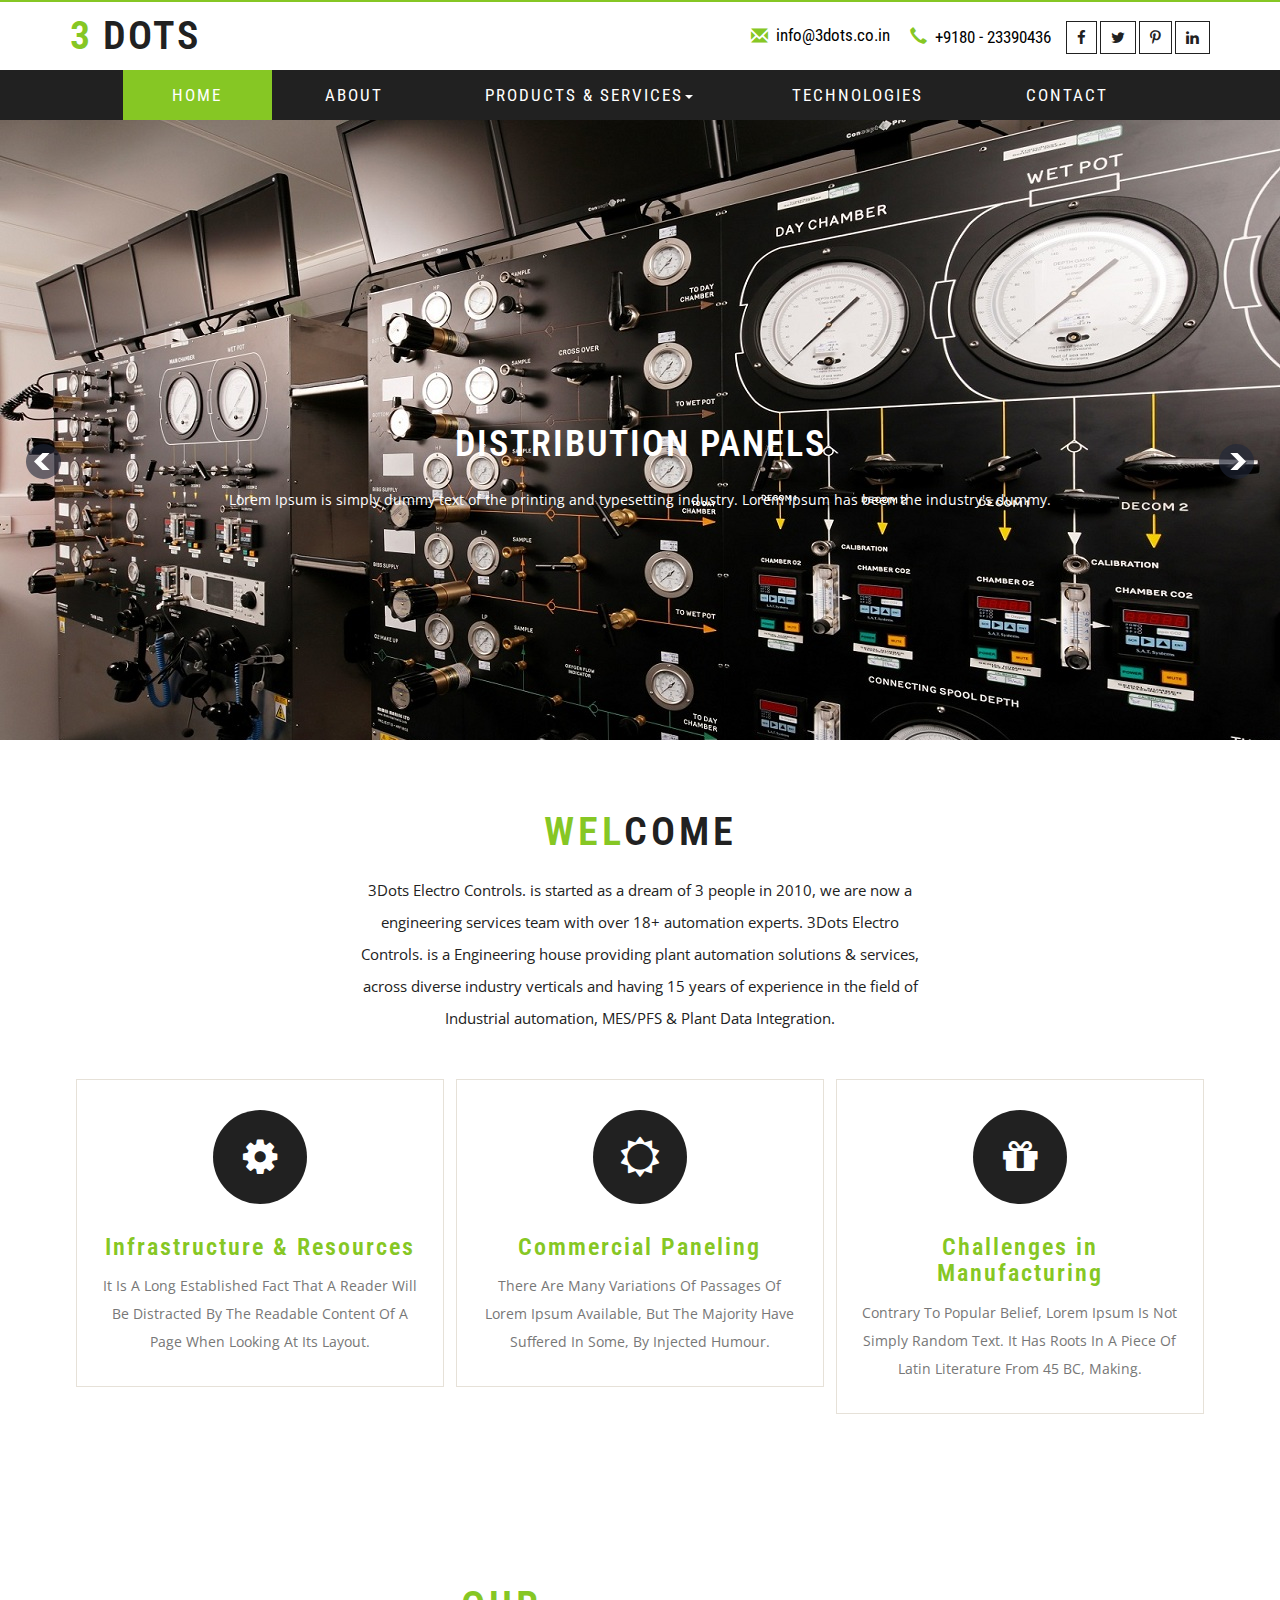
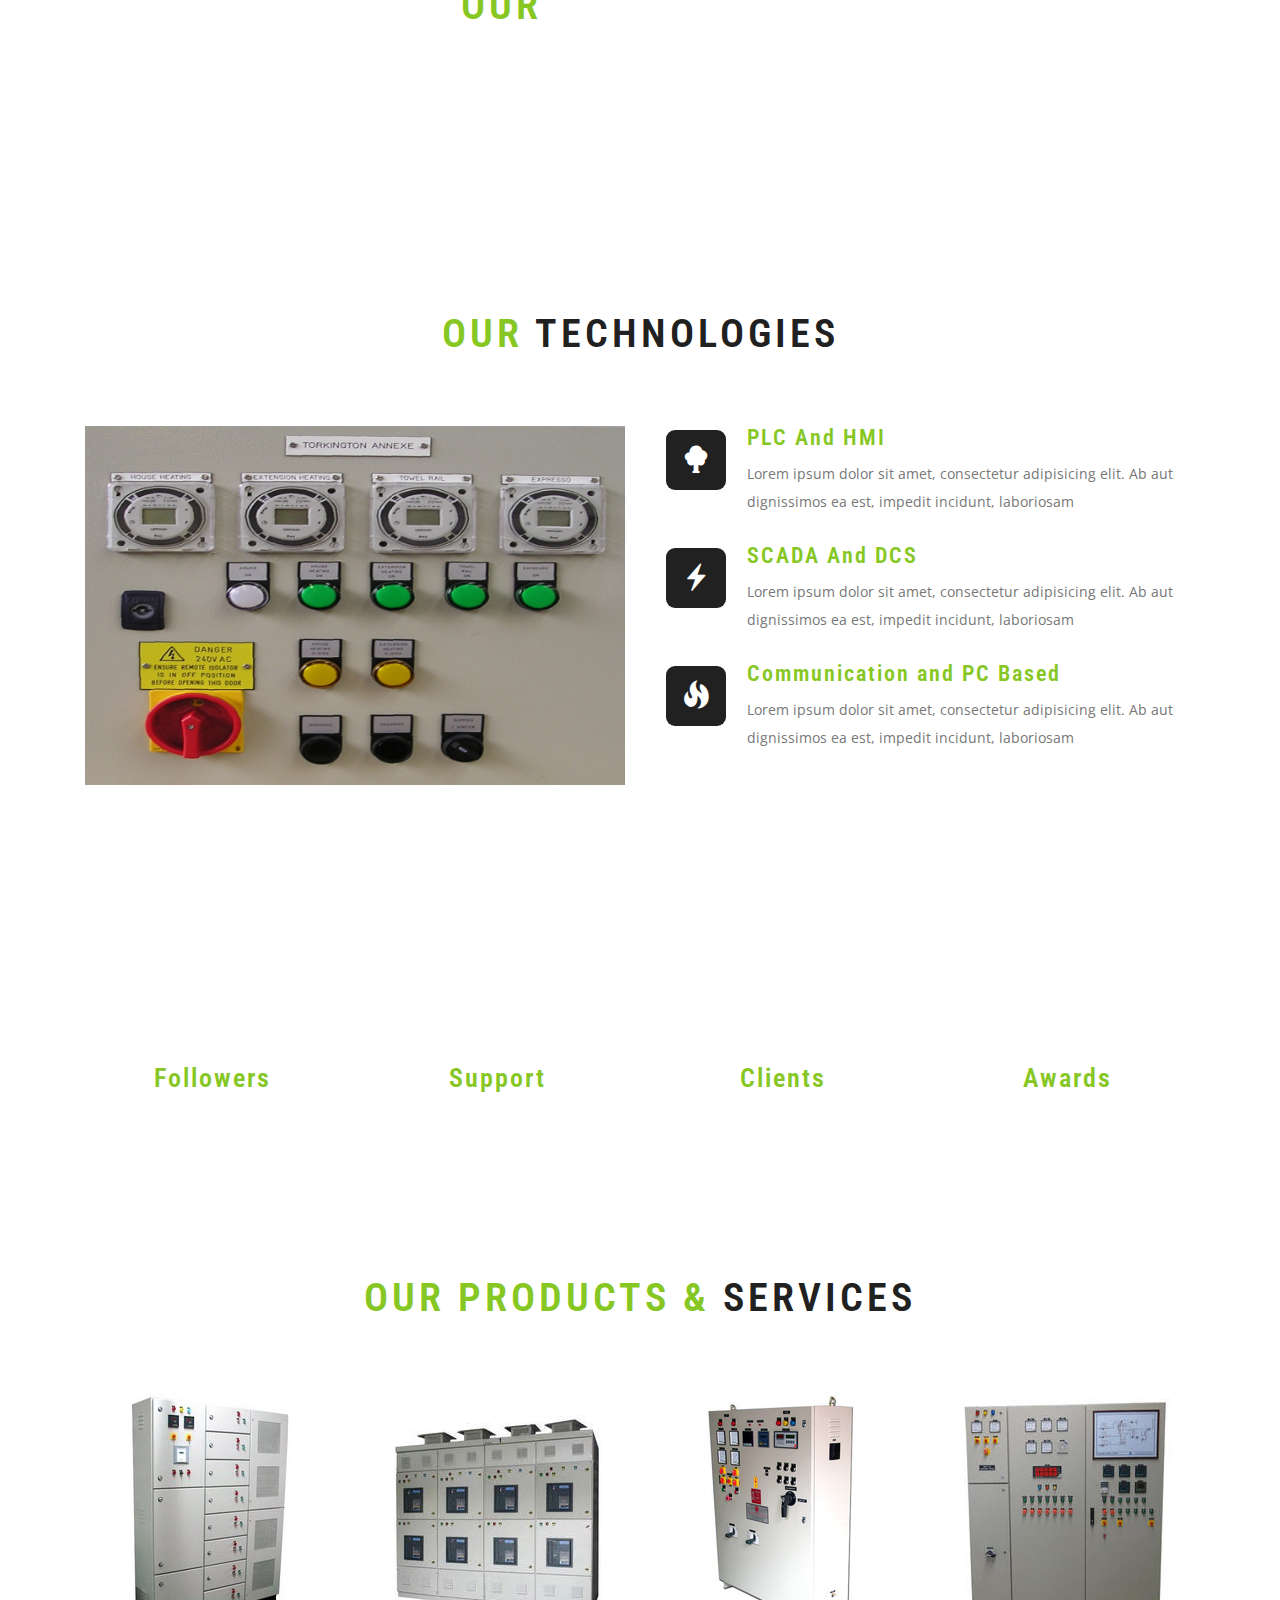
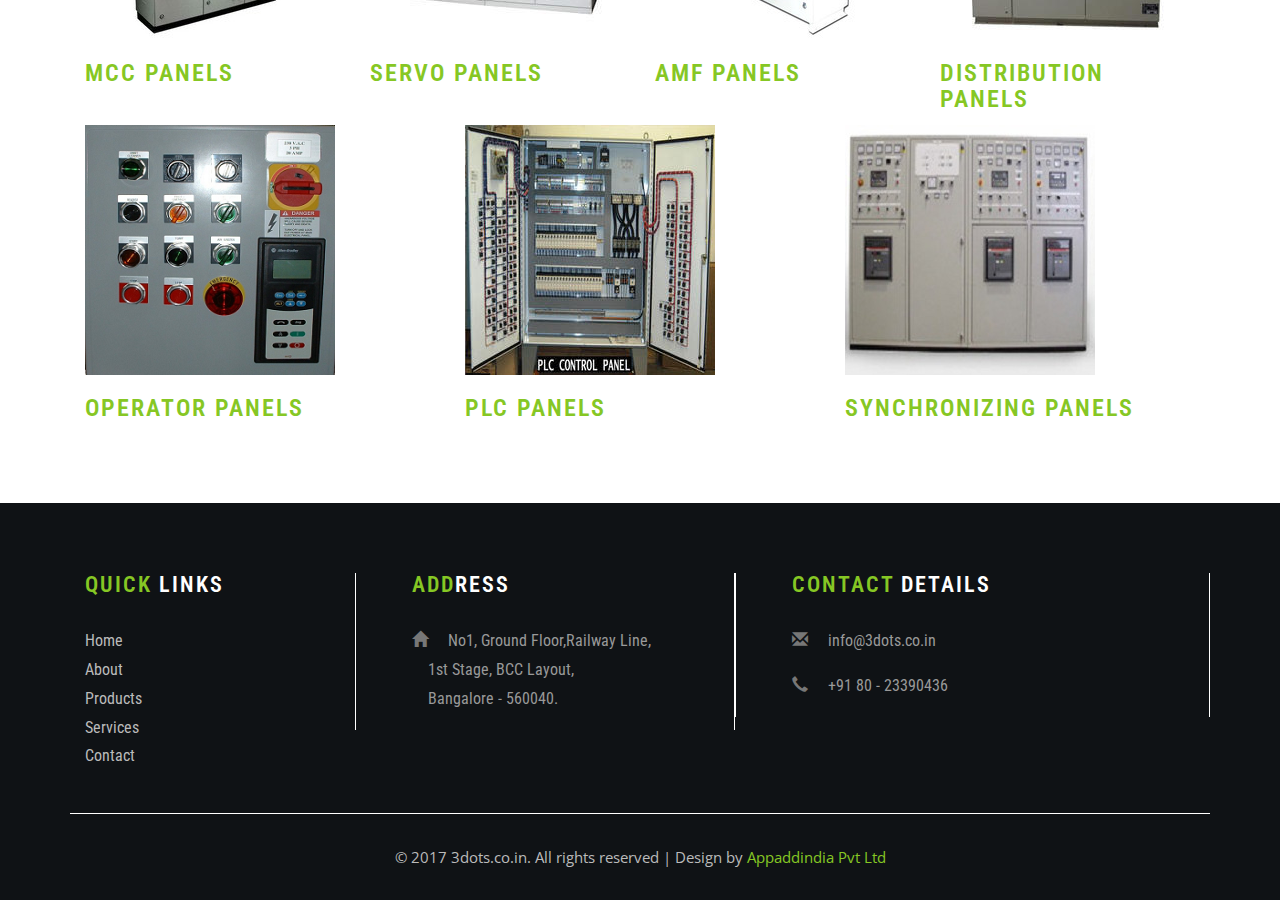
==== commit 9378ed13: "initial commit" ====
--- a/index.html
+++ b/index.html
@@ -93,7 +93,7 @@
 				<div class="collapse navbar-collapse" id="bs-example-navbar-collapse-1">
 				  <ul class="nav navbar-nav">
 					<li><a class="active" href="index.html">Home</a></li>
-					<li><a href="#">About</a></li>
+					<li><a href="about.html">About</a></li>
 					<li class="dropdown">
 					  <a href="#" class="dropdown-toggle" data-toggle="dropdown" role="button" aria-haspopup="true" aria-expanded="false">Products & Services<span class="caret"></span></a>
 					  <ul class="dropdown-menu">
@@ -105,9 +105,9 @@
 						<li><a href="#">PLC Panels</a></li>
 						<li><a href="#">Syncronizing Panels</a></li>
 					  </ul>
-					  <li><a href="#">Technologies</a></li>
+					  <li><a href="tech.html">Technologies</a></li>
 					</li>
-					<li><a href="#">Contact</a></li>
+					<li><a href="contact.html">Contact</a></li>
 				  </ul>
 				</div><!-- /.navbar-collapse -->
 			  </div><!-- /.container-fluid -->
@@ -156,7 +156,7 @@
 			<section class="w3-about text-center">
 				<div class="container">
 					<h2 class="w3ls_head">Wel<span>come</span></h2>
-					<p class="para"> <span>Comapany Established in India during 2010. Has Registered office &amp; Integration Facility in Bangalore,Based At:BCC Layout,Vijayanagr Bangalore, Karnataka, India.	We also meet the requirements of our clients for Industrial Washing Machines PLC Panel,CPA networks</span></p>
+					<p class="para"> <span>3Dots Electro Controls. is started as a dream of  3 people in 2010, we are now a engineering services team with over 18+ automation experts. 3Dots Electro Controls. is a Engineering house providing plant automation solutions & services, across diverse industry verticals and having 15 years of experience in the field of Industrial automation, MES/PFS  &amp; Plant Data Integration. </span></p>
 					<div class="col-md-4 w3l-abt-grid">
 						<div class="hi-icon-wrap hi-icon-effect-7 hi-icon-effect-7b">
 							<a href="#" class="hi-icon icon1"><i class="fa fa-cog" aria-hidden="true"></i></a>
@@ -359,7 +359,7 @@
 							<li><a href="#">About</a></li>
 							<li><a href="#">Products</a></li>
 							<li><a href="#">Services</a></li>
-							<li><a href="#">Contact</a></li>
+							<li><a href="contact.html">Contact</a></li>
 						</ul>
 			</div>
 			<div class="col-md-4 wthree-footer-top">
--- a/css/style.css
+++ b/css/style.css
@@ -1,9 +1,4 @@
-/*--
-Author: W3layouts
-Author URL: http://w3layouts.com
-License: Creative Commons Attribution 3.0 Unported
-License URL: http://creativecommons.org/licenses/by/3.0/
---*/
+
 body{
 	padding:0;
 	margin:0;
@@ -1729,6 +1724,18 @@
     font-weight: 600;
     letter-spacing: 2px;
 }
+.w3layouts_about_grid_right h4 {
+    font-size: 28px;
+    color: #86c724;
+    margin-bottom: 20px;
+    font-weight: 600;
+    letter-spacing: 2px;
+}
+.w3layouts_about_grid_right li {
+    line-height: 28px;
+    color: #212121;
+    font-size: 15px;
+}
 /*-- //about --*/
 /*-- team --*/
 .agile_team_grid h4 {
